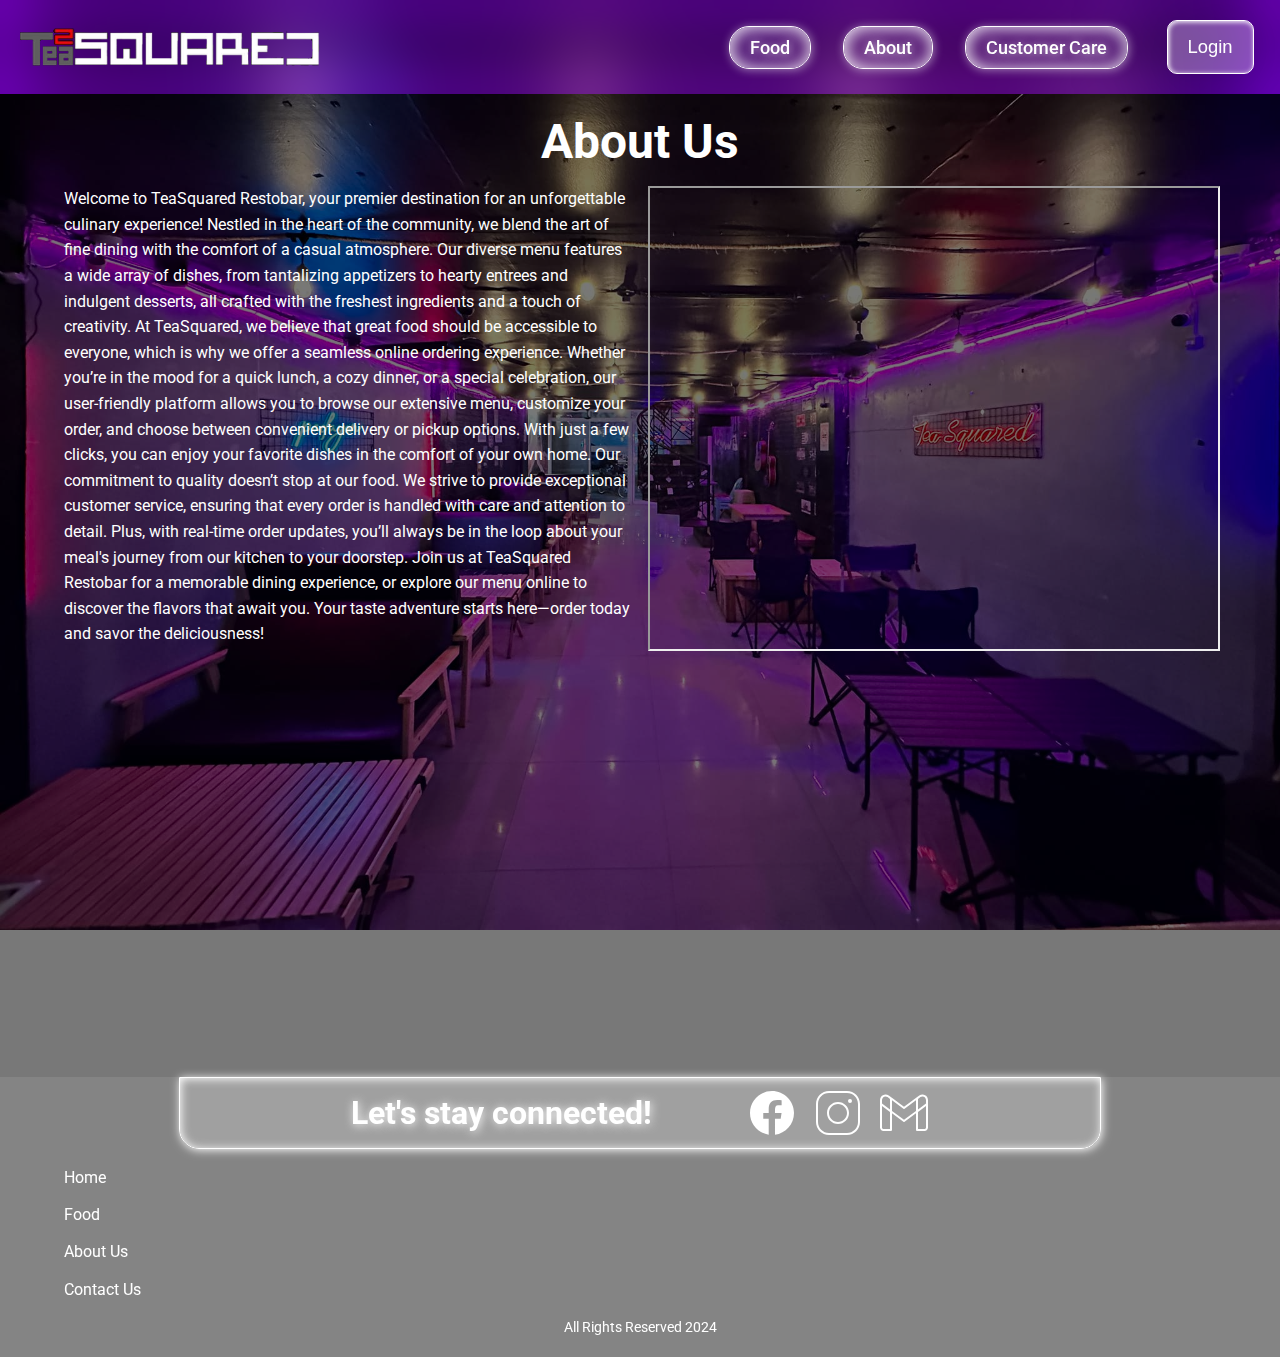
==== about.html @ 272625e7 "Add files via upload" ====
<!DOCTYPE html>
<html>
  <head>
    <meta charset="UTF-8">
    <meta name="viewport" content="width=device-width, initial-scale=1.0">
      <!----  <link rel="icon" type="images/png" href="images/icons/favicon.jpg"> Add your favicon here -->
    <link rel="preconnect" href="https://fonts.googleapis.com">
    <link rel="preconnect" href="https://fonts.gstatic.com" crossorigin>
   <link href="https://fonts.googleapis.com/css2?family=Roboto:wght@300;400;500;700;900&display=swap" rel="stylesheet">
    <link rel="stylesheet" href="styles/style.css">
    <title>TEA Sqaured</title>
  </head>

  <body>
    <header>
      <nav>
          <a href="index.html" class="logo-container" id="Logo"><img src="images/icons/logo.png" class="logo"></a>
          <ul class="links">
              <li class="nav-list"><a href="food.html" class="nav-a">Food</a></li>
              <li class="nav-list"><a href="about.html" class="nav-a">About</a></li>
              <li class="nav-list"><a href="customercare.html" class="nav-a">Customer Care</a></li>
         </ul>
          <div class="login"><a href="#login"><button class="btn">Login</button></a></div>
          <div class="toggle-menu">=</div>

      </nav>
  </header>

    <main id="about" class="page">
      
      <h1 class="page-title">About Us</h1>
      <div class="about-content">
<p class="about-p">
  Welcome to TeaSquared Restobar, your premier destination for an unforgettable culinary experience! Nestled in the heart of the community, we blend the art of fine dining with the comfort of a casual atmosphere. Our diverse menu features a wide array of dishes, from tantalizing appetizers to hearty entrees and indulgent desserts, all crafted with the freshest ingredients and a touch of creativity.

  At TeaSquared, we believe that great food should be accessible to everyone, which is why we offer a seamless online ordering experience. Whether you’re in the mood for a quick lunch, a cozy dinner, or a special celebration, our user-friendly platform allows you to browse our extensive menu, customize your order, and choose between convenient delivery or pickup options. With just a few clicks, you can enjoy your favorite dishes in the comfort of your own home.
  
  Our commitment to quality doesn’t stop at our food. We strive to provide exceptional customer service, ensuring that every order is handled with care and attention to detail. Plus, with real-time order updates, you’ll always be in the loop about your meal's journey from our kitchen to your doorstep.
  
  Join us at TeaSquared Restobar for a memorable dining experience, or explore our menu online to discover the flavors that await you. Your taste adventure starts here—order today and savor the deliciousness!  
  
  
</p>     
        <iframe src="https://www.google.com/maps/embed?pb=!1m18!1m12!1m3!1d3908.5554240411684!2d122.75341257486943!3d11.583694988618385!2m3!1f0!2f0!3f0!3m2!1i1024!2i768!4f13.1!3m3!1m2!1s0x33a5f36cdb8c753f%3A0x9bb8271a210d7dce!2sTea%20Squared%20Cafe!5e0!3m2!1sen!2sph!4v1731278503782!5m2!1sen!2sph" allowfullscreen="" loading="lazy" referrerpolicy="no-referrer-when-downgrade"></iframe>
    
        </div>

    </main>

    <footer>
      <div class="footer-social">
        <div class="social-wrapper">
          <h1 class="social-text">Let's stay connected!</h1>
          <div class="social-footer">
            <a href="https://www.facebook.com/teasquaredt2" target="_blank" class="social-icons">
              <img src="images/icons/icons8-facebook.svg" class="socmed-icon" alt="Facebook">
      </a>
      <a  href="https://www.instagram.com/tea_squaredph/" target="_blank" class="social-icons">
        <img src="images/icons/icons8-instagram.svg" class="socmed-icon" alt="Instagram">
      </a>
      <a href="mailto:teasquared2007@gmail.com" class="social-icons" >
        <img src="images/icons/icons8-gmail.svg" class="socmed-icon"  alt="Email">
        </a>
      </div><!-----social footer end--->
      </div><!-----social wrapper End--->
      </div><!----Footer Social End--->

      <div class="footer-container">
        

         <div class="footer-links">
      <a href="index.html" class="footers">Home</a>
      <a href="food.html" class="footers">Food</a>
      <a href="about.html" class="footers">About Us</a>
      <a href="customercare.html" class="footers">Contact Us</a>
     </div><!-----Footer Links End--->
    
     </div><!----Footer Container End---->
     <div class="footer-reserved">
     <p class="footer-text">All Rights Reserved 2024</p>
 </div>
     </footer>


  </body>
</html>
---- styles/style.css ----
*{
  padding: 0;
  margin: 0;
}

body {
  font-family: Roboto, Arial;
  background-image:url(../images/brand/tsquared.jpg);
  background-size: cover; /* This makes the background cover the entire area */
  background-position: center; /* This centers the background image */
 background-attachment: fixed; 
  background-repeat: no-repeat; /* This prevents the image from repeating */
}

header{
  display: flex;
  flex-direction: row;
  position: fixed;
  top: 0;
  left: 0;
  right: 0;
 box-shadow: inset 1px 1px 100px rgb(153, 0, 255);
 z-index: 1000000;
 padding: 20px;
}
header::before {
   content: '';
   position: absolute;
   top: 0;
   left: 0;
   right: 0;
   bottom: 0;
   background: rgba(255, 255, 255, 0); /* Adjust the color and transparency (white with 50% opacity) */
   backdrop-filter: blur(20px); /* Apply the blur effect */
   z-index: -1; /* Place it behind the header content */
}

nav{
  flex: 1;
  display: flex;
  flex-direction: row;
  column-gap: 2em;
}

.logo-container{
  display: flex;
 justify-content: center;
 width: 300px;
 align-items: center;
}

.logo{
  width: 100%;
}

.links{
display: flex;
flex-direction: row;
flex: 2;
justify-content: end;
column-gap: 2em;
}

.nav-list{
list-style: none;
display: flex;
align-items: center;
}

.nav-a{
  text-decoration: none;
  color: #fff;
  font-size: 1.15rem;
  font-weight: 500;
  padding: 10px 20px;
  border-radius: 20px;
  border:1px solid #fff;
  text-shadow: 1px 1px 10px white;
  box-shadow:inset 1px 1px 20px rgb(255, 255, 255), 1px 1px 10px rgba(255, 255, 255, 0.482);
  cursor: pointer;

}

.login{
  display: flex;
  width: 200px;
  justify-content: center;
  align-items: center;
  
}


.btn {
  background-color: rgba(255, 255, 255, 0.305); /* Semi-transparent pink background */
  color:rgb(255, 255, 255); /* White text color */
  font-size: 1.15rem; /* Font size */
  font-weight: 500; /* Font weight */
  padding: 15px 20px; /* Padding around the text */
  border: 1px solid rgb(255, 255, 255);
  box-shadow: inset 1px 1px 5px rgb(255, 255, 255), 1px 1px 100px rgba(0, 0, 0, 0.482);
  border-radius: 10px; /* Rounded corners */
  cursor: pointer;
}


.page{
  min-height: 100vh;
  scroll-margin-top: 93.2px;
  margin-top: 93.2px;
  display: flex;
  flex-direction: column;
}




#home{
  display: grid;
  place-items: center;
}


.home-preview{
  display: grid;
  place-items: center;
  grid-template-columns: 1fr;
  row-gap: 20px;
}

.home-text{
  color: white;
  padding: 50px;
  width: 55%;
  background: rgba(255, 255, 255, 0); /* Adjust the color and transparency (white with 50% opacity) */
  backdrop-filter: blur(50px); /* Apply the blur effect */
  z-index: -1; 
  border: 1px solid #ffffff;
  border-radius: 10px;
  box-shadow: 1px 1px 10px #ffffff, inset 1px 1px 10px #ffffff;
}

.btn-menu{
  padding:15px 30px;
  border-radius: 20px;
  color: #fff;
  font-size: 1rem;
  font-weight: 700;
  backdrop-filter: blur(100px);
  background: rgba(255, 255, 255, 0.229);
  border: 1px solid #ffffff;
  box-shadow: 1px 1px 10px #ffffff, inset 1px 1px 10px #ffffff;
  text-shadow: 1px 1px 10px #ffffff; 
  cursor: pointer;
  text-decoration: none;
}

/*Food Content Style */
#food{
  background: rgba(255, 255, 255, 0); /* Adjust the color and transparency (white with 50% opacity) */
backdrop-filter: blur(40px); 
display: flex;
flex-direction: column;
}


.productbar{
  padding: 20px 0;
}


.categories{
  display: flex;
  justify-content: center;
  column-gap: 3em;
}


.categorie-list{
  list-style: none;
  display: inline-flex;
}

.productbar-a{
  text-decoration: none;
  color: #fff;
  font-size: 1.15rem;
  font-weight: 500;
  padding: 10px 20px;
  border-radius: 20px;
  border:1px solid #fff;
  text-shadow: 1px 1px 10px white;
  box-shadow:inset 1px 1px 20px rgb(255, 255, 255), 1px 1px 10px rgba(255, 255, 255, 0.482);
  cursor: pointer;
}


.food-display{
  display: flex;
  border-radius: 20px;
  padding:1em;
  flex: 1;
  overflow-y: auto;

}

.product-category{
  width: 100%;
  display: flex;
  flex-direction: column;
  row-gap: 1em;
}

.titles{
  display: grid;
  place-items: center;
}

.title{
  font-size: 3rem;
  color: #fff;
}

.food-grid{
  display: grid;
  grid-template-columns: repeat(4, 1fr);
  place-items: center;
  row-gap: 2em;
}

.product-preview{
  width: 240px;
  padding: 10px;
  display: grid;
  place-items: center;
  background: rgba(255, 255, 255, 0.337); /* Adjust the color and transparency (white with 50% opacity) */
  backdrop-filter: blur(20px); 
  box-shadow: inset 1px 1px 20px rgb(255, 255, 255),  1px 1px 10px rgba(0, 0, 0, 0.482);
  border-radius: 20px;
  grid-template-columns: 1fr;
  row-gap: 10px;
  cursor: pointer;
}


.product-preview3, .product-preview4{
  width: 210px;
  padding: 10px;
  display: grid;
  place-items: center;
  background: rgba(255, 255, 255, 0.337); /* Adjust the color and transparency (white with 50% opacity) */
  backdrop-filter: blur(20px); 
  box-shadow: inset 1px 1px 20px rgb(255, 255, 255),  1px 1px 10px rgba(0, 0, 0, 0.482);
  border-radius: 20px;
  grid-template-columns: 1fr;
  row-gap: 10px;
  cursor: pointer;
}

.product-preview6{
  width: 200px;
  padding: 10px;
  display: grid;
  place-items: center;
  background: rgba(255, 255, 255, 0.337); /* Adjust the color and transparency (white with 50% opacity) */
  backdrop-filter: blur(20px); 
  box-shadow: inset 1px 1px 20px rgb(255, 255, 255),  1px 1px 10px rgba(0, 0, 0, 0.482);
  border-radius: 20px;
  grid-template-columns: 1fr;
  row-gap: 10px;
  cursor: pointer;
}


.product-preview7{
  width: 180px;
  padding: 10px;
  display: grid;
  place-items: center;
  background: rgba(255, 255, 255, 0.337); /* Adjust the color and transparency (white with 50% opacity) */
  backdrop-filter: blur(20px); 
  box-shadow: inset 1px 1px 20px rgb(255, 255, 255),  1px 1px 10px rgba(0, 0, 0, 0.482);
  border-radius: 20px;
  grid-template-columns: 1fr;
  row-gap: 10px;
  cursor: pointer;
}





.products{
  width: 100%;
}


.products{
  width: 100%;
  border-radius: 10px;
}

.product-price{
  width: 100%;
  color: #ffffff;
}

.product-title{
  width: 100%;
  color: #fff;
}



.btn-buy{
  padding: 15px 25px;
  background: rgba(186, 57, 255, 0.444);
  border-radius: 30px;
  border: 1px solid rgb(166, 0, 255);
  box-shadow:inset 1px 1px 20px rgb(166, 0, 255), 1px 1px 10px rgba(0, 0, 0, 0.482);
  color: #ffffff;
  font-size: 1rem;
  font-weight: 700;
  cursor: pointer;
}


#about{
  background: rgba(0, 0, 0, 0.53); 
  padding: 20px 5% 5% 5%;
  row-gap: 1em;

}


.page-title{
  text-align: center;
  color: #fff;
  font-size: 3rem;
  font-weight: 700;
}

.about-content{
  display: grid;
  width: 100%;
  grid-template-columns: 1fr 1fr;
  column-gap: 1em;
  height: 100%;
}



.about-p{
  width:100%;
  font-size: 1rem;
  line-height: 1.6em;
  color: white;
}

iframe{
width: 100%;
height: 100%;
}


#CustomerCare{
  row-gap: 5em;
  padding: 20px 5% 5% 5%;
  background: rgba(0, 0, 0, 0.53); 


}


.carecontent{
  display: grid;
  grid-template-columns: 1fr 1fr;
  width: 100%;
  gap: 2em;

}

.contact-wrapper{
display: flex;
flex-direction: column;
gap: 2em;
border-radius: 20px;
align-items: flex-start;

}

.contact-description{
  display: inline-flex;
  flex-direction: row;
  gap: 1em;
  box-shadow: inset 1px 1px 10px  #ffffff, 1px 1px 10px white;  ;
  background-color: #a600ff42;
  border-radius: 20px;
  width: max-content;
  padding:2px 5px;
  border: 1px solid white;
  backdrop-filter: blur(20px);
  
  


}

.icons{
  width: 50px;
}

.contacts{
  place-self: center;
  color:white;
  text-shadow: 1px 1px 10px white;

}

.form-container{
  width: 100%;
  display: flex;
}


.form{
  background-color: #a600ff42;
  backdrop-filter: blur(20px);
  border-radius:20px ;
  width: 100%;
  padding: 20px;
  display: flex;
  justify-content: center;
  align-items: start;
  flex-direction: column;
  color: white;
  box-shadow: inset 1px 1px 10px rgb(255, 255, 255), 1px 1px 10px white;
  text-shadow: 1px 1px 10px white;
  border: 1px solid whitesmoke;
  
}


.input{
  width: 100%;
  padding: 10px 0;
  border-radius: 10px;
  border: none ;
}

.input_message{
  width: 100%;
  padding: 10px 0;
  border-radius: 10px;
  border: none ;
  resize:vertical;
}

.cta{
  display: flex;
  justify-content: center;
  align-items: center;
  width: 100%;
}

.submit{
  padding:15px 40px;
  border-radius: 40px;
  color: #fff;
  font-size: 1rem;
  backdrop-filter: blur(10px);
  background: rgba(255, 255, 255, 0.229);
  border: 1px solid #ffffff;
  box-shadow: 1px 1px 10px #ffffff, inset 1px 1px 10px #ffffff;
  text-shadow: 1px 1px 5px #ffffff, 
  0 0 10px #ffffff; 
  cursor: pointer;
}

footer{
  display: grid; 
  grid-template-rows:max-content auto 20px;
  z-index: 10000;
  left: 0;
  right: 0;
  padding:0 5% 20px 5%;
  height: 260px;
  background: rgba(0, 0, 0, 0.482); /* Adjust the color and transparency (white with 50% opacity) */
  backdrop-filter: blur(20px); /* Apply the blur effect */
}

.footer-social{
  display: flex;
  justify-content: center;
  align-items: start;
  padding: 0 10%;
}

.social-wrapper{
  display: flex;
  width: 100%;
  justify-content: space-evenly;
  gap: 1em;
  background: rgba(255, 255, 255, 0.229);
  border: 1px solid #ffffff;
  box-shadow: 1px 1px 10px #ffffff, inset 1px 1px 10px #ffffff;  
 border-bottom-right-radius:20px ;
 border-bottom-left-radius: 20px;
  padding:10px 10%;
}

.social-text{
  color: white;
  text-shadow: 1px 1px 10px white;
  place-self: center;
}

.social-footer{
  display: flex;
  gap: 1em;
}

.social-icons{
  width: 50px;
  display: flex;
}

.socmed-icon{
  width: 100%;
}

.footer-container{
  display: grid;
  grid-template-columns: 1fr 1fr;
  width: 100%;
}


.footer-links{
display: flex;
flex-direction: column;
align-items: start;
justify-content: space-evenly;
}


.footers{
  text-decoration: none;
  color: white;
}



.footer-text{
  color: #fff;
  font-size: 0.9em;
  
}

.footer-reserved{
  display: grid;
  place-items: center;
}

.toggle-menu{
  display: none;
}


@media screen  and (max-width:768px) {
   
nav{
  justify-content: space-between;
}


.logo-container{
 
 width: 280px;
}

  .links{
      display: none;
  }
  
  .login{
    width: 0px;
  }
  
  .toggle-menu{
    display: flex;
    align-items: center;
    justify-content: center;
  }
  
  .page{
    scroll-margin-top: 93.2px;
    margin-top: 93.2px;
   
  }
  
  .categories{
    justify-content: space-evenly;
    column-gap: 0;
  }
 
  .food-grid{
      grid-template-columns: 1fr;
  }
  




  .about-content{
    grid-template-columns: 1fr;
    row-gap: 1em;
  }
  .about-p{
    font-size: 1rem;
  }

  iframe{
    height: 50vh;
  }

  
.carecontent{
  grid-template-columns: 1fr;
  row-gap: 2em;

}

.contact-wrapper{
  gap:1em;
}


.social-wrapper{
  justify-content: center;
 
}



}



@media screen and (min-width:769px) and (max-width:1024px) {

  header{
      padding: 10px;
  }
     
      nav{
          display: grid;
          grid-template-columns: 1fr;
          column-gap: 0;
          row-gap: 1em;
      }
      
      .logo-container{
          display: flex;
         justify-content: center;
         width: 100%;
         align-items: center;
      }
  
      .logo{
          width: 300px;
      }
      
  
      .links{
          display: flex;
          flex-direction: row;
          flex: 2;
          justify-content: center;
          column-gap: 5em;
          }
  
      .login{
      display: flex;
      width: 100%;
      justify-content: end;
      
  }
  
  
    .page{
      scroll-margin-top: 189.137px;
      margin-top: 189.137px;
     
    }
    
    .categories{
      justify-content: space-evenly;
      column-gap: 0;

    }

.food-grid{
  grid-template-columns: 1fr 1fr;
}


.about-content{
  grid-template-columns: 1fr;
  row-gap: 1em;
}

.about-p{
  font-size:  1rem;
}

iframe{
  height: 50vh;
}


.social-wrapper{
  
  padding:10px 3.5%;
}


}


@media  screen and (min-width:1025px) and (max-width:1400px) {
  .links{
      display: flex;
      flex: 2;
      justify-content: end;
      column-gap: 2em;
      }
      
      
.login{
  display: flex;
  width: 100px;
  justify-content: center;
  
}


.page{
  scroll-margin-top: 93.2px;
  margin-top: 93.2px;

}


  .food-grid{
      grid-template-columns: 1fr 1fr 1fr;
  }
}
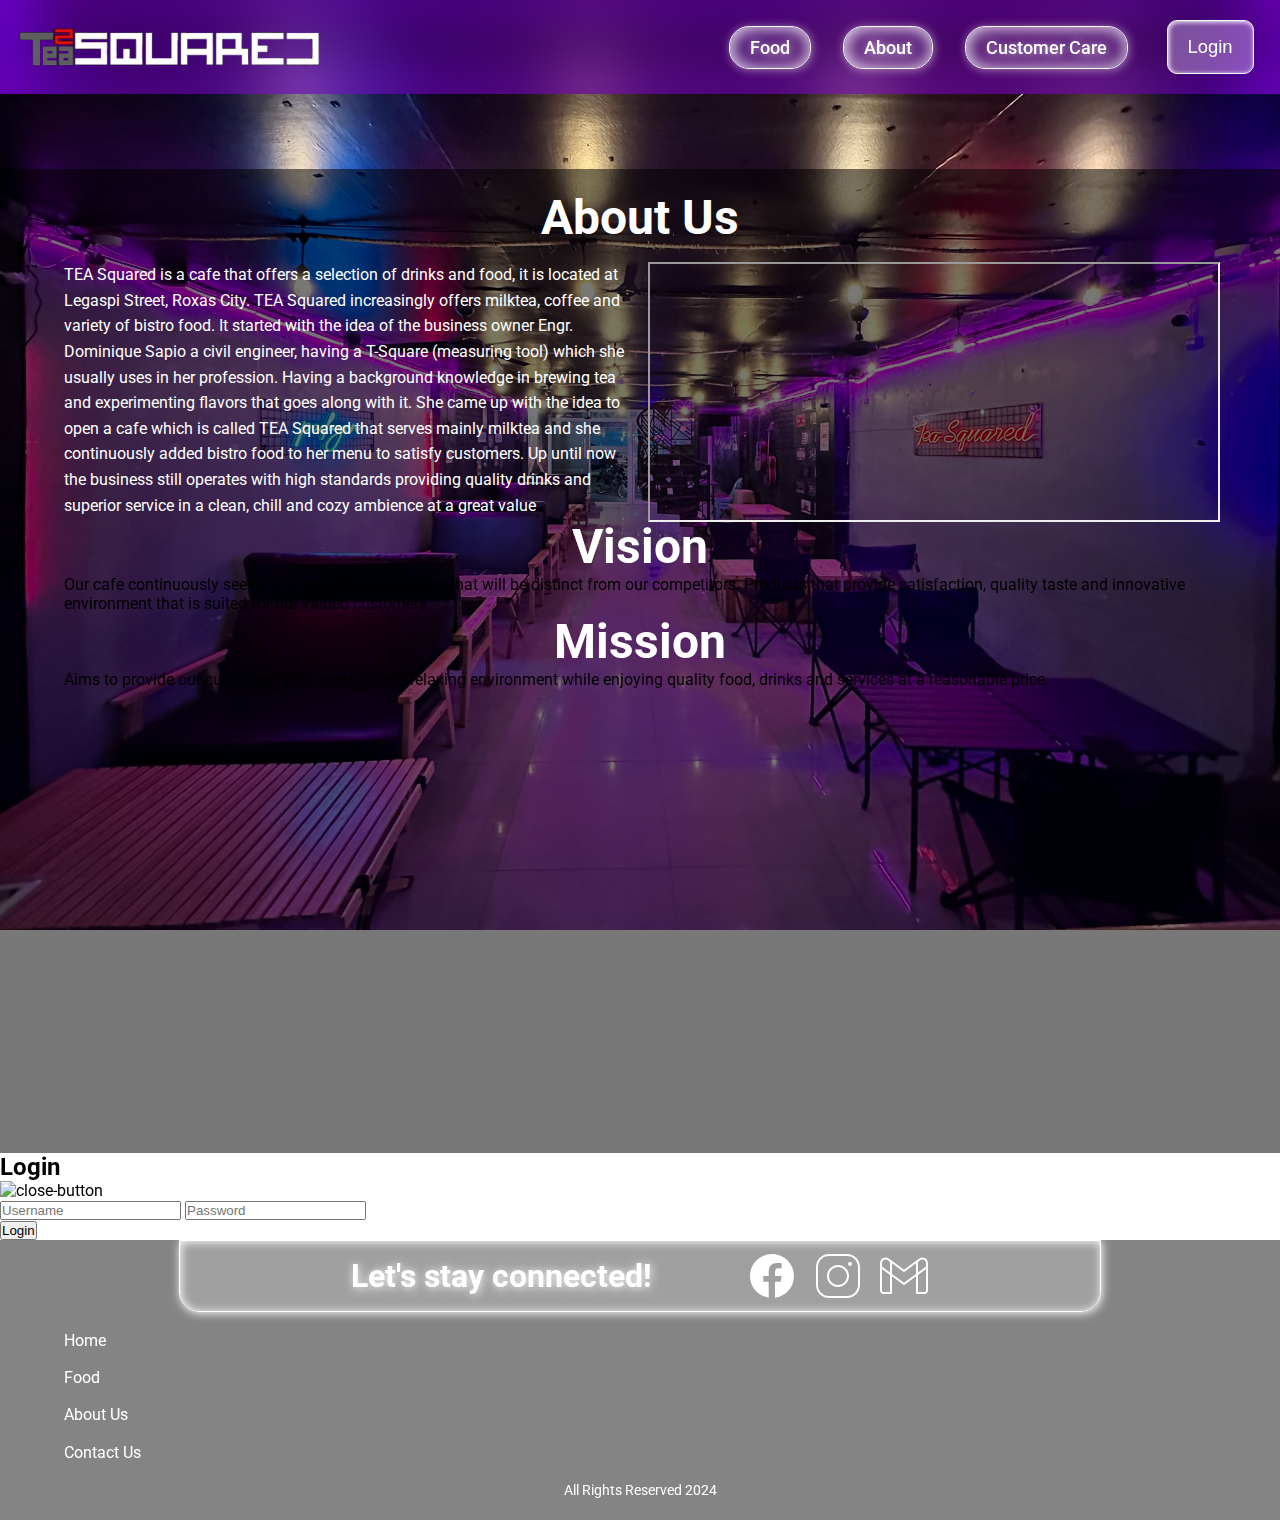
==== commit c28a36eb: "Add files via upload" ====
--- a/about.html
+++ b/about.html
@@ -20,32 +20,74 @@
               <li class="nav-list"><a href="about.html" class="nav-a">About</a></li>
               <li class="nav-list"><a href="customercare.html" class="nav-a">Customer Care</a></li>
          </ul>
-          <div class="login"><a href="#login"><button class="btn">Login</button></a></div>
-          <div class="toggle-menu">=</div>
-
+          <div class="login"><button class="btn" id="showLogin">Login</button>
+          </div>
+          <div class="toggle-menu" id="toggleMenu">
+            <img src="images/icons/icons8-menu-50.png" alt="toggle-menu" class="menu">
+          </div>
       </nav>
   </header>
+
+
+  
+  <sidebar class="sidebar" id="sidebar">
+    <ul class="sidebar-links">
+      <li class="sidebar-list"><a href="index.html" class="sidebar-a">Home</a></li>
+      <li class="sidebar-list"><a href="food.html" class="sidebar-a">Food</a></li>
+      <li class="sidebar-list"><a href="about.html" class="sidebar-a">About</a></li>
+      <li class="sidebar-list"><a href="customercare.html" class="sidebar-a">Customer Care</a></li>
+
+    </ul>
+
+  </sidebar>
 
     <main id="about" class="page">
       
       <h1 class="page-title">About Us</h1>
+
+      <div class="about-container">
       <div class="about-content">
+        <div class="about-text">
 <p class="about-p">
-  Welcome to TeaSquared Restobar, your premier destination for an unforgettable culinary experience! Nestled in the heart of the community, we blend the art of fine dining with the comfort of a casual atmosphere. Our diverse menu features a wide array of dishes, from tantalizing appetizers to hearty entrees and indulgent desserts, all crafted with the freshest ingredients and a touch of creativity.
+  TEA Squared is a cafe that offers a selection of drinks and food, it is located at Legaspi Street, Roxas City.
+  TEA Squared increasingly offers milktea, coffee and variety of bistro food. It started with the idea of the business owner Engr. Dominique Sapio a civil engineer, having a T-Square (measuring tool) which she usually uses in her profession. Having a background knowledge in brewing tea and experimenting flavors that goes along with it. She came up with the idea to open a cafe which is called TEA Squared that serves mainly milktea and she continuously added bistro food to her menu to satisfy customers. 
+  Up until now the business still operates with high standards providing quality drinks and superior service in a clean, chill and cozy ambience at a great value
+</p>
+</div>   <div class="google-map">
+        <iframe src="https://www.google.com/maps/embed?pb=!1m18!1m12!1m3!1d3908.5554240411684!2d122.75341257486943!3d11.583694988618385!2m3!1f0!2f0!3f0!3m2!1i1024!2i768!4f13.1!3m3!1m2!1s0x33a5f36cdb8c753f%3A0x9bb8271a210d7dce!2sTea%20Squared%20Cafe!5e0!3m2!1sen!2sph!4v1731278503782!5m2!1sen!2sph" allowfullscreen="" loading="lazy" referrerpolicy="no-referrer-when-downgrade"></iframe>
+        </div>
+      </div><!----ABout COntent Ending--->  
 
-  At TeaSquared, we believe that great food should be accessible to everyone, which is why we offer a seamless online ordering experience. Whether you’re in the mood for a quick lunch, a cozy dinner, or a special celebration, our user-friendly platform allows you to browse our extensive menu, customize your order, and choose between convenient delivery or pickup options. With just a few clicks, you can enjoy your favorite dishes in the comfort of your own home.
-  
-  Our commitment to quality doesn’t stop at our food. We strive to provide exceptional customer service, ensuring that every order is handled with care and attention to detail. Plus, with real-time order updates, you’ll always be in the loop about your meal's journey from our kitchen to your doorstep.
-  
-  Join us at TeaSquared Restobar for a memorable dining experience, or explore our menu online to discover the flavors that await you. Your taste adventure starts here—order today and savor the deliciousness!  
-  
-  
-</p>     
-        <iframe src="https://www.google.com/maps/embed?pb=!1m18!1m12!1m3!1d3908.5554240411684!2d122.75341257486943!3d11.583694988618385!2m3!1f0!2f0!3f0!3m2!1i1024!2i768!4f13.1!3m3!1m2!1s0x33a5f36cdb8c753f%3A0x9bb8271a210d7dce!2sTea%20Squared%20Cafe!5e0!3m2!1sen!2sph!4v1731278503782!5m2!1sen!2sph" allowfullscreen="" loading="lazy" referrerpolicy="no-referrer-when-downgrade"></iframe>
-    
-        </div>
+      <div class="about-wrapper">
+        <h1 class="page-title">Vision</h1>
+        <p class="vision-p">Our cafe continuously seeks to come up with products that will be distinct from our competitors. Products that provide satisfaction, quality taste and innovative environment that is suited for our valued customers.</p>
+
+        <h1 class="page-title">Mission</h1>
+        <p class="mission-p">
+          Aims to provide our customers with comfortable, relaxing environment while enjoying quality food, drinks and services at a reasonable price.</p>
+        </div><!-----About Wrapper Ending--->
+        </div><!-----About Container Ending--->
 
     </main>
+
+    
+    <div id="login" class="login-container">
+      <div class="logins">
+      <h2 class="login-text">Login</h2>
+      <img src="images/icons/cross-button.png" alt="close-button" class="close-button">
+    </div>
+      <form class="login-wrapper">
+      <input type="text" id="username" name="username" placeholder="Username" class="input-login" required>
+      <input type="password" id="password" name="password" placeholder="Password" class="input-login" required>
+      <div class="submit-wrapper">
+      <input type="submit" value="Login" class="submit-login">
+    </div>
+      </form>
+    </div>
+    
+    
+
+ 
 
     <footer>
       <div class="footer-social">
@@ -83,4 +125,5 @@
 
 
   </body>
+  <script src="js/script.js"></script>
 </html>--- a/styles/style.css
+++ b/styles/style.css
@@ -160,11 +160,14 @@
 backdrop-filter: blur(40px); 
 display: flex;
 flex-direction: column;
+padding:0 2%;
 }
 
 
 .productbar{
   padding: 20px 0;
+  display: flex;
+  flex-direction: row;
 }
 
 
@@ -172,7 +175,9 @@
   display: flex;
   justify-content: center;
   column-gap: 3em;
-}
+  flex: 1;
+}
+
 
 
 .categorie-list{
@@ -185,21 +190,33 @@
   color: #fff;
   font-size: 1.15rem;
   font-weight: 500;
-  padding: 10px 20px;
+  padding: 0 20px;
   border-radius: 20px;
   border:1px solid #fff;
   text-shadow: 1px 1px 10px white;
   box-shadow:inset 1px 1px 20px rgb(255, 255, 255), 1px 1px 10px rgba(255, 255, 255, 0.482);
   cursor: pointer;
-}
-
+  display: flex;
+  align-items: center;
+  justify-content: center;
+}
+
+.add-to-cart{
+  display: flex;
+  align-items: center;
+}
+
+.cart{
+  width: 50px;
+  cursor: pointer;
+}
 
 .food-display{
   display: flex;
   border-radius: 20px;
-  padding:1em;
+  padding:1em 0;
   flex: 1;
-  overflow-y: auto;
+ 
 
 }
 
@@ -208,6 +225,9 @@
   display: flex;
   flex-direction: column;
   row-gap: 1em;
+  overflow-y: auto;
+  height: 100vh;
+  
 }
 
 .titles{
@@ -225,6 +245,7 @@
   grid-template-columns: repeat(4, 1fr);
   place-items: center;
   row-gap: 2em;
+ 
 }
 
 .product-preview{
@@ -392,12 +413,10 @@
   display: inline-flex;
   flex-direction: row;
   gap: 1em;
-  box-shadow: inset 1px 1px 10px  #ffffff, 1px 1px 10px white;  ;
   background-color: #a600ff42;
   border-radius: 20px;
   width: max-content;
-  padding:2px 5px;
-  border: 1px solid white;
+  padding:2px 15px;
   backdrop-filter: blur(20px);
   
   
@@ -565,8 +584,17 @@
   display: none;
 }
 
-
-@media screen  and (max-width:768px) {
+@media screen and (min-width:320px) and (max-width:445px){
+
+
+
+
+}
+  
+
+
+
+@media screen and (min-width:446px) and (max-width:768px) {
    
 nav{
   justify-content: space-between;
@@ -575,7 +603,7 @@
 
 .logo-container{
  
- width: 280px;
+ width: 240px;
 }
 
   .links{
@@ -583,13 +611,18 @@
   }
   
   .login{
-    width: 0px;
+    width: 86.625px;
   }
   
   .toggle-menu{
     display: flex;
     align-items: center;
     justify-content: center;
+    width: 30px;
+  }
+
+  .menu{
+    width: 100%;
   }
   
   .page{
@@ -597,7 +630,21 @@
     margin-top: 93.2px;
    
   }
-  
+
+  .productbar{
+    flex-direction: column;
+    row-gap: 0.5em;
+    padding: 20px 0 0 0;
+  }
+  
+  .productbar-a{
+    padding: 10px 20px;
+  }
+
+  .add-to-cart{
+    justify-content: end;
+  }
+
   .categories{
     justify-content: space-evenly;
     column-gap: 0;
@@ -692,9 +739,11 @@
       margin-top: 189.137px;
      
     }
+
+
     
     .categories{
-      justify-content: space-evenly;
+      justify-content: space-around;
       column-gap: 0;
 
     }
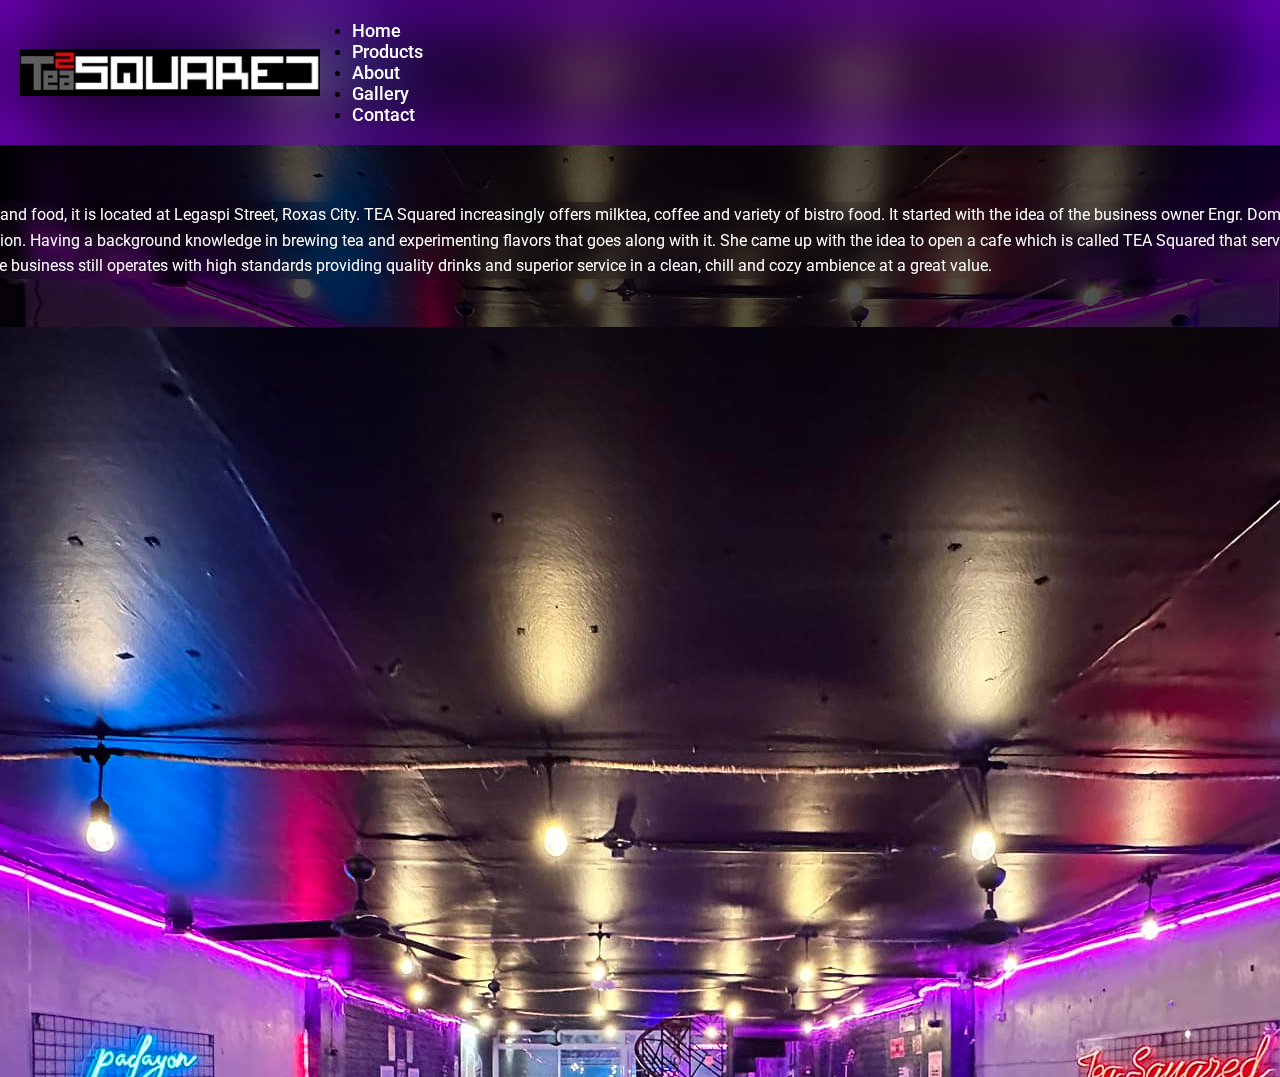
==== commit 680c8dcd: "Add files via upload" ====
--- a/about.html
+++ b/about.html
@@ -1,129 +1,78 @@
 <!DOCTYPE html>
 <html>
-  <head>
-    <meta charset="UTF-8">
-    <meta name="viewport" content="width=device-width, initial-scale=1.0">
-      <!----  <link rel="icon" type="images/png" href="images/icons/favicon.jpg"> Add your favicon here -->
-    <link rel="preconnect" href="https://fonts.googleapis.com">
-    <link rel="preconnect" href="https://fonts.gstatic.com" crossorigin>
-   <link href="https://fonts.googleapis.com/css2?family=Roboto:wght@300;400;500;700;900&display=swap" rel="stylesheet">
-    <link rel="stylesheet" href="styles/style.css">
-    <title>TEA Sqaured</title>
-  </head>
 
-  <body>
-    <header>
-      <nav>
-          <a href="index.html" class="logo-container" id="Logo"><img src="images/icons/logo.png" class="logo"></a>
-          <ul class="links">
-              <li class="nav-list"><a href="food.html" class="nav-a">Food</a></li>
-              <li class="nav-list"><a href="about.html" class="nav-a">About</a></li>
-              <li class="nav-list"><a href="customercare.html" class="nav-a">Customer Care</a></li>
-         </ul>
-          <div class="login"><button class="btn" id="showLogin">Login</button>
-          </div>
-          <div class="toggle-menu" id="toggleMenu">
-            <img src="images/icons/icons8-menu-50.png" alt="toggle-menu" class="menu">
-          </div>
-      </nav>
+<head>
+  <meta charset="UTF-8">
+  <meta name="viewport" content="width=device-width, initial-scale=1.0">
+  <!----  <link rel="icon" type="images/png" href="images/icons/favicon.jpg"> Add your favicon here -->
+  <link rel="preconnect" href="https://fonts.googleapis.com">
+  <link rel="preconnect" href="https://fonts.gstatic.com" crossorigin>
+  <link href="https://fonts.googleapis.com/css2?family=Roboto:wght@300;400;500;700;900&display=swap" rel="stylesheet">
+  <link rel="stylesheet" href="styles/style.css">
+  <title>TEA Sqaured</title>
+</head>
+
+<body>
+  <header>
+    <nav>
+      <a href="index.html" class="logo-container"><img src="images/icons/logo.jpg" alt="logo" class="logo"></a>
+      <ul class="nav-ul">
+        <li class="nav-li"><a href="index.html" class="nav-a">Home</a></li>
+        <li class="nav-li"><a href="products.html" class="nav-a">Products</a></li>
+        <li class="nav-li"><a href="about.html" class="nav-a">About</a></li>
+        <li class="nav-li"><a href="gallery.html" class="nav-a">Gallery</a></li>
+        <li class="nav-li"><a href="contact.html" class="nav-a">Contact</a></li>
+      </ul>
+    </nav>
   </header>
 
+  <main id="about" class="page">
+    <div class="about-us-title">
+      <h1 class="about-us">About Us</h1>
+    </div>
+    <div class="about-container">
+      <div class="about-wrapper">
+        <div class="img-container">
+          <img src="images/brand/ts.jpg" alt="" class="resto">
+        </div>
+        <p class="about-p">TEA Squared is a cafe that offers a selection of drinks and food, it is located at Legaspi
+          Street, Roxas City. TEA Squared increasingly offers milktea, coffee and variety of bistro food. It started
+          with
+          the idea of the business owner Engr. Dominique Sapio a civil engineer, having a T-Square (measuring tool)
+          which
+          she usually uses in her profession. Having a background knowledge in brewing tea and experimenting flavors
+          that
+          goes along with it. She came up with the idea to open a cafe which is called TEA Squared that serves mainly
+          milktea and she continuously added bistro food to her menu to satisfy customers. Up until now the business
+          still
+          operates with high standards providing quality drinks and superior service in a clean, chill and cozy ambience
+          at a great value.</p>
+      </div>
 
-  
-  <sidebar class="sidebar" id="sidebar">
-    <ul class="sidebar-links">
-      <li class="sidebar-list"><a href="index.html" class="sidebar-a">Home</a></li>
-      <li class="sidebar-list"><a href="food.html" class="sidebar-a">Food</a></li>
-      <li class="sidebar-list"><a href="about.html" class="sidebar-a">About</a></li>
-      <li class="sidebar-list"><a href="customercare.html" class="sidebar-a">Customer Care</a></li>
-
-    </ul>
-
-  </sidebar>
-
-    <main id="about" class="page">
-      
-      <h1 class="page-title">About Us</h1>
-
-      <div class="about-container">
-      <div class="about-content">
-        <div class="about-text">
-<p class="about-p">
-  TEA Squared is a cafe that offers a selection of drinks and food, it is located at Legaspi Street, Roxas City.
-  TEA Squared increasingly offers milktea, coffee and variety of bistro food. It started with the idea of the business owner Engr. Dominique Sapio a civil engineer, having a T-Square (measuring tool) which she usually uses in her profession. Having a background knowledge in brewing tea and experimenting flavors that goes along with it. She came up with the idea to open a cafe which is called TEA Squared that serves mainly milktea and she continuously added bistro food to her menu to satisfy customers. 
-  Up until now the business still operates with high standards providing quality drinks and superior service in a clean, chill and cozy ambience at a great value
-</p>
-</div>   <div class="google-map">
-        <iframe src="https://www.google.com/maps/embed?pb=!1m18!1m12!1m3!1d3908.5554240411684!2d122.75341257486943!3d11.583694988618385!2m3!1f0!2f0!3f0!3m2!1i1024!2i768!4f13.1!3m3!1m2!1s0x33a5f36cdb8c753f%3A0x9bb8271a210d7dce!2sTea%20Squared%20Cafe!5e0!3m2!1sen!2sph!4v1731278503782!5m2!1sen!2sph" allowfullscreen="" loading="lazy" referrerpolicy="no-referrer-when-downgrade"></iframe>
+      <div class="about-wrapper2">
+        <div class="img-container2">
+          <img src="images/brand/tsquared.jpg" alt="" class="resto2">
         </div>
-      </div><!----ABout COntent Ending--->  
-
-      <div class="about-wrapper">
-        <h1 class="page-title">Vision</h1>
-        <p class="vision-p">Our cafe continuously seeks to come up with products that will be distinct from our competitors. Products that provide satisfaction, quality taste and innovative environment that is suited for our valued customers.</p>
-
-        <h1 class="page-title">Mission</h1>
-        <p class="mission-p">
-          Aims to provide our customers with comfortable, relaxing environment while enjoying quality food, drinks and services at a reasonable price.</p>
-        </div><!-----About Wrapper Ending--->
-        </div><!-----About Container Ending--->
-
-    </main>
-
-    
-    <div id="login" class="login-container">
-      <div class="logins">
-      <h2 class="login-text">Login</h2>
-      <img src="images/icons/cross-button.png" alt="close-button" class="close-button">
-    </div>
-      <form class="login-wrapper">
-      <input type="text" id="username" name="username" placeholder="Username" class="input-login" required>
-      <input type="password" id="password" name="password" placeholder="Password" class="input-login" required>
-      <div class="submit-wrapper">
-      <input type="submit" value="Login" class="submit-login">
-    </div>
-      </form>
-    </div>
-    
-    
-
- 
+        <div class="text-container">
+          <div class="text-wrapper">
+            <h1 class="mission-vision">Our Mission</h1>
+            <p class="about-p">Aims to provide our customers with comfortable, relaxing environment while enjoying
+              quality food, drinks and services at a reasonable price.</p>
+          </div><!---text wrapper end-->
+          <div class="text-wrapper">
+            <h1 class="mission-vision">Our Vision</h1>
+            <p class="about-p">Our cafe continuously seeks to come up with products that will be distinct from our
+              competitors. Products that provide satisfaction, quality taste and innovative environment that is suited
+              for our valued customers.</p>
+          </div><!---text wrapper end-->
+        </div><!---text container end-->
+      </div><!---wrapper2 end-->
+    </div><!---container end-->
 
     <footer>
-      <div class="footer-social">
-        <div class="social-wrapper">
-          <h1 class="social-text">Let's stay connected!</h1>
-          <div class="social-footer">
-            <a href="https://www.facebook.com/teasquaredt2" target="_blank" class="social-icons">
-              <img src="images/icons/icons8-facebook.svg" class="socmed-icon" alt="Facebook">
-      </a>
-      <a  href="https://www.instagram.com/tea_squaredph/" target="_blank" class="social-icons">
-        <img src="images/icons/icons8-instagram.svg" class="socmed-icon" alt="Instagram">
-      </a>
-      <a href="mailto:teasquared2007@gmail.com" class="social-icons" >
-        <img src="images/icons/icons8-gmail.svg" class="socmed-icon"  alt="Email">
-        </a>
-      </div><!-----social footer end--->
-      </div><!-----social wrapper End--->
-      </div><!----Footer Social End--->
 
-      <div class="footer-container">
-        
+    </footer>
 
-         <div class="footer-links">
-      <a href="index.html" class="footers">Home</a>
-      <a href="food.html" class="footers">Food</a>
-      <a href="about.html" class="footers">About Us</a>
-      <a href="customercare.html" class="footers">Contact Us</a>
-     </div><!-----Footer Links End--->
-    
-     </div><!----Footer Container End---->
-     <div class="footer-reserved">
-     <p class="footer-text">All Rights Reserved 2024</p>
- </div>
-     </footer>
+</body>
 
-
-  </body>
-  <script src="js/script.js"></script>
 </html>--- a/styles/style.css
+++ b/styles/style.css
@@ -2,6 +2,7 @@
   padding: 0;
   margin: 0;
 }
+
 
 body {
   font-family: Roboto, Arial;
@@ -10,6 +11,7 @@
   background-position: center; /* This centers the background image */
  background-attachment: fixed; 
   background-repeat: no-repeat; /* This prevents the image from repeating */
+
 }
 
 header{
@@ -58,7 +60,7 @@
 flex-direction: row;
 flex: 2;
 justify-content: end;
-column-gap: 2em;
+column-gap: 4em;
 }
 
 .nav-list{
@@ -72,11 +74,6 @@
   color: #fff;
   font-size: 1.15rem;
   font-weight: 500;
-  padding: 10px 20px;
-  border-radius: 20px;
-  border:1px solid #fff;
-  text-shadow: 1px 1px 10px white;
-  box-shadow:inset 1px 1px 20px rgb(255, 255, 255), 1px 1px 10px rgba(255, 255, 255, 0.482);
   cursor: pointer;
 
 }
@@ -88,7 +85,6 @@
   align-items: center;
   
 }
-
 
 .btn {
   background-color: rgba(255, 255, 255, 0.305); /* Semi-transparent pink background */
@@ -103,15 +99,116 @@
 }
 
 
-.page{
-  min-height: 100vh;
+
+.toggle-menu{
+  cursor: pointer;
+  display: none;
+}
+
+.sidebar{
+  display: none;
+}
+
+
+
+main{
   scroll-margin-top: 93.2px;
   margin-top: 93.2px;
+}
+
+.page{
   display: flex;
   flex-direction: column;
-}
-
-
+  align-items: center;
+  height: 100vh;
+  overflow: auto;
+}
+
+
+
+
+
+.login-container{
+top: 200px;
+left: 50%;
+transform: translateX(-50%); 
+position:fixed;
+display: grid;
+grid-template-columns: 1fr;
+background-color: #0000008b;
+backdrop-filter: blur(50px); /* Apply the blur effect */
+width: 300px;
+padding: 20px;
+border-radius: 10px;
+gap: 1em;
+display: none;
+z-index: 10000000;
+
+}
+
+.logins{
+  display: flex;
+  flex-direction: row;
+  justify-content: space-between;
+}
+
+.login-text{
+  color: white;
+}
+
+.close-button{
+  background-color: transparent;
+  color: #fff;
+  border: none;
+  position: absolute;
+  top: 0;
+  border-bottom-left-radius: 20px;
+  width: 50px;
+  right: 0;
+  cursor: pointer;
+  filter: drop-shadow(1px 1px 20px white);
+}
+
+
+
+.login-wrapper{
+  display: grid;
+  grid-template-columns: 1fr;
+  gap: 1em;
+}
+
+.input-login::placeholder{
+  color: white;
+}
+
+.input-login{
+  height: 40px;
+  border-radius: 10px;
+  border: 1px solid white;
+  background-color: transparent;
+  color: white;
+  padding: 0 10px;
+}
+
+.submit-wrapper{
+  place-items: center;
+  display: grid;
+}
+
+.submit-login{
+ padding:15px 30px;
+  border-radius: 20px;
+  color: #fff;
+  font-size: 1rem;
+  font-weight: 700;
+  backdrop-filter: blur(100px);
+  background: rgba(255, 255, 255, 0.229);
+  border: 1px solid #ffffff;
+  box-shadow:inset 1px 1px 10px #ffffff;
+  text-shadow: 1px 1px 10px #ffffff; 
+  cursor: pointer;
+  text-decoration: none;
+}
 
 
 #home{
@@ -158,9 +255,8 @@
 #food{
   background: rgba(255, 255, 255, 0); /* Adjust the color and transparency (white with 50% opacity) */
 backdrop-filter: blur(40px); 
-display: flex;
-flex-direction: column;
 padding:0 2%;
+
 }
 
 
@@ -168,6 +264,7 @@
   padding: 20px 0;
   display: flex;
   flex-direction: row;
+  width: 100%;
 }
 
 
@@ -190,7 +287,7 @@
   color: #fff;
   font-size: 1.15rem;
   font-weight: 500;
-  padding: 0 20px;
+  padding: 10px 20px;
   border-radius: 20px;
   border:1px solid #fff;
   text-shadow: 1px 1px 10px white;
@@ -201,22 +298,21 @@
   justify-content: center;
 }
 
-.add-to-cart{
-  display: flex;
-  align-items: center;
-}
-
-.cart{
-  width: 50px;
-  cursor: pointer;
-}
+.food-list{
+  display: none;
+}
+
+.productbarmenu{
+  display: none;
+}
+
+
 
 .food-display{
   display: flex;
   border-radius: 20px;
   padding:1em 0;
-  flex: 1;
- 
+  width: 100%;
 
 }
 
@@ -225,8 +321,6 @@
   display: flex;
   flex-direction: column;
   row-gap: 1em;
-  overflow-y: auto;
-  height: 100vh;
   
 }
 
@@ -346,10 +440,9 @@
 
 
 #about{
-  background: rgba(0, 0, 0, 0.53); 
+  background: rgba(0, 0, 0, 0.682); 
   padding: 20px 5% 5% 5%;
   row-gap: 1em;
-
 }
 
 
@@ -360,12 +453,24 @@
   font-weight: 700;
 }
 
+.about-container{
+display: flex;
+flex-direction: column;
+gap: 3em;
+}
+
 .about-content{
   display: grid;
   width: 100%;
   grid-template-columns: 1fr 1fr;
   column-gap: 1em;
   height: 100%;
+}
+
+.about-wrapper{
+  display: flex;
+  flex-direction: column;
+  gap: 1em;
 }
 
 
@@ -375,11 +480,22 @@
   font-size: 1rem;
   line-height: 1.6em;
   color: white;
-}
+  backdrop-filter: blur(10px);
+}
+
+
+.vision-p, .mission-p{
+  width:100%;
+  font-size: 1rem;
+  line-height: 1.6em;
+  color: white;
+  text-align: center;
+}
+
 
 iframe{
 width: 100%;
-height: 100%;
+height: 400px;
 }
 
 
@@ -432,6 +548,7 @@
   place-self: center;
   color:white;
   text-shadow: 1px 1px 10px white;
+  font-size: 2rem;
 
 }
 
@@ -498,13 +615,12 @@
 footer{
   display: grid; 
   grid-template-rows:max-content auto 20px;
-  z-index: 10000;
-  left: 0;
-  right: 0;
   padding:0 5% 20px 5%;
-  height: 260px;
+  height: 280px;
   background: rgba(0, 0, 0, 0.482); /* Adjust the color and transparency (white with 50% opacity) */
   backdrop-filter: blur(20px); /* Apply the blur effect */
+  gap: 1em;
+
 }
 
 .footer-social{
@@ -562,6 +678,15 @@
 }
 
 
+
+.footer-members{
+  display: flex;
+  flex-direction: column;
+  align-items: center;
+  justify-content: space-between;
+  }
+
+
 .footers{
   text-decoration: none;
   color: white;
@@ -569,6 +694,14 @@
 
 
 
+.footers-title{
+  color: white;
+  font-weight: 700;
+  font-size: 1.15rem;
+}
+
+
+
 .footer-text{
   color: #fff;
   font-size: 0.9em;
@@ -580,24 +713,258 @@
   place-items: center;
 }
 
-.toggle-menu{
-  display: none;
-}
-
-@media screen and (min-width:320px) and (max-width:445px){
-
-
-
-
-}
-  
-
-
-
-@media screen and (min-width:446px) and (max-width:768px) {
+@media screen and (max-width: 480px) {
+
+  header{
+    padding:20px 10px;
+  }
+
+  nav{
+    justify-content: space-between;
+    column-gap: 0;
+    }
+  
+  
+  .logo-container{
+
+   width: 180px;
+  }
+  
+    .links{
+        display: none;
+    }
+
+    .login{
+      width: max-content;
+    }
+    
+    .btn{
+      font-size: 1rem;
+      padding: 10px 15px;
+    }
+    
+    .toggle-menu{
+      display: flex;
+      align-items: center;
+      justify-content: center;
+      width: 30px;
+    }
+  
+    .menu{
+      width: 100%;
+    }
+
+    .login-container{
+      width: 240px;
+    }
+
+    
+  .sidebar{
+    display: none;
+  }
+
+
+  .sidebar.active{
+    padding: 30px;
+    position: fixed;
+    right: 0;
+    top: 80px;
+    display: flex;
+    flex-direction: column;
+    backdrop-filter: blur(10px);
+    background-color: rgba(0, 0, 0, 0.677);
+    z-index: 10000000;
+    border-bottom-left-radius: 50px;
+  }
+
+
+  .sidebar-links{
+    height: 100%;
+    gap: 1em;
+    display: flex;
+    flex-direction: column;
+  }
+
+  .sidebar-list{
+    display: flex;
+    justify-content: center;
+    align-items: center;
+    list-style: none;
+  }
+
+  .sidebar-a{
+    text-decoration: none;
+    color: white;
+  }
+  
+    
+    .page{
+      scroll-margin-top: 80px;
+      margin-top: 80px;
+     
+    }
+
+    
+.home-text{
+  font-size: 1.25rem;
+  
+}
+  
+    .productbar{
+      justify-content: end;
+      padding: 10px 0 0 0;
+    }
+
+    .categories{
+      display: none;
+    }
+  
+    .add-to-cart{
+      display: none;
+    }
+
+    .food-list{
+      display: block;
+      width: 30px;
+    }
+   
+    .productbarmenu{
+      display: none;
+    }
+
+    
+
+  .productbarmenu.active{
+    padding: 20px;
+    position: fixed;
+    right: 0;
+    top: 50px;
+    display: flex;
+    flex-direction: column;
+    z-index: 10000000;
+    border-bottom-left-radius: 50px;
+    backdrop-filter: blur(2000px);
+    background-color: rgba(0, 0, 0, 0.726);
+  
+  }
+
+
+
+  
+
+  .productbar-links{
+    height: 100%;
+    gap: 1em;
+    display: flex;
+    flex-direction: column;
+  }
+
+  .productbar-list{
+    display: flex;
+    justify-content: center;
+    align-items: center;
+    list-style: none;
+  }
+
+  .productmenu-a{
+    text-decoration: none;
+    color: white;
+    font-size: 1.10rem;
+  }
+
+    .food-grid{
+        grid-template-columns: 1fr;
+    }
+    
+  .product-preview{
+    width: 180px;
+  }
+
+  .product-preview3, .product-preview4{
+    width: 160px;
+  }
+  
+  .product-preview6, .product-preview7r{
+    width: 150px;
+  }
+
+  
+    .about-content{
+      grid-template-columns: 1fr;
+      row-gap: 1em;
+    }
+    .about-p{
+      font-size: 1rem;
+    }
+  
+    iframe{
+      height: 50vh;
+    }
+  
+    
+  .carecontent{
+    grid-template-columns: 1fr;
+    row-gap: 2em;
+  
+  }
+  
+  .contact-wrapper{
+    gap:1em;
+  }
+  
+  .contact-description{
+    padding: 2px 5%;
+    flex-direction: column;
+    gap: 0;
+  }
+
+
+  .contacts{
+    font-size: 5vw;
+  }
+
+
+  footer{
+    gap: 1em;
+    height: 300px;
+  }
+
+  .footer-links{
+    justify-content: space-between;
+  }
+
+  .footer-social{
+    padding: 0;
+  }
+  
+  .social-wrapper{
+    flex-direction: column;
+    padding: 10px 5%;
+  }
+
+  .social-text{
+    font-size: 1.50rem;
+  }
+
+  .social-footer{
+    justify-content: center;
+  }
+
+  .footers{
+    font-size: 1rem;
+  }
+  
+  
+}
+
+
+
+
+@media screen and (min-width:481px) and (max-width:768px) {
    
 nav{
   justify-content: space-between;
+  column-gap: 0;
 }
 
 
@@ -609,10 +976,50 @@
   .links{
       display: none;
   }
-  
+
+  .sidebar{
+    display: none;
+  }
+
   .login{
-    width: 86.625px;
-  }
+    width: max-content;
+  }
+
+
+  .sidebar.active{
+    padding: 30px;
+    position: fixed;
+    right: 0;
+    top: 93.2px;
+    display: flex;
+    flex-direction: column;
+    backdrop-filter: blur(10px);
+    background-color: rgba(0, 0, 0, 0.677);
+    z-index: 10000000;
+    border-bottom-left-radius: 50px;
+  }
+
+
+  .sidebar-links{
+    height: 100%;
+    gap: 1em;
+    display: flex;
+    flex-direction: column;
+  }
+
+  .sidebar-list{
+    display: flex;
+    justify-content: center;
+    align-items: center;
+    list-style: none;
+  }
+
+  .sidebar-a{
+    text-decoration: none;
+    color: white;
+  }
+  
+ 
   
   .toggle-menu{
     display: flex;
@@ -641,9 +1048,6 @@
     padding: 10px 20px;
   }
 
-  .add-to-cart{
-    justify-content: end;
-  }
 
   .categories{
     justify-content: space-evenly;
@@ -681,10 +1085,25 @@
   gap:1em;
 }
 
+.contact-description{
+  padding: 2px 5%;
+}
+
+.contacts{
+  font-size: 1.25rem;
+}
 
 .social-wrapper{
   justify-content: center;
  
+}
+
+footer{
+  gap: 1em;
+}
+
+.footer-social{
+  padding: 0 10%;
 }
 
 
@@ -735,8 +1154,8 @@
   
   
     .page{
-      scroll-margin-top: 189.137px;
-      margin-top: 189.137px;
+      scroll-margin-top: 167.538px;
+      margin-top: 167.538px;
      
     }
 
@@ -770,6 +1189,23 @@
 .social-wrapper{
   
   padding:10px 3.5%;
+}
+
+.carecontent{
+  grid-template-columns: 1fr;
+}
+
+.contacts{
+  font-size: 1.50rem;
+}
+
+.form-container{
+  justify-content: center;
+  align-items: center;
+}
+
+.form{
+width: 600px;
 }
 
 
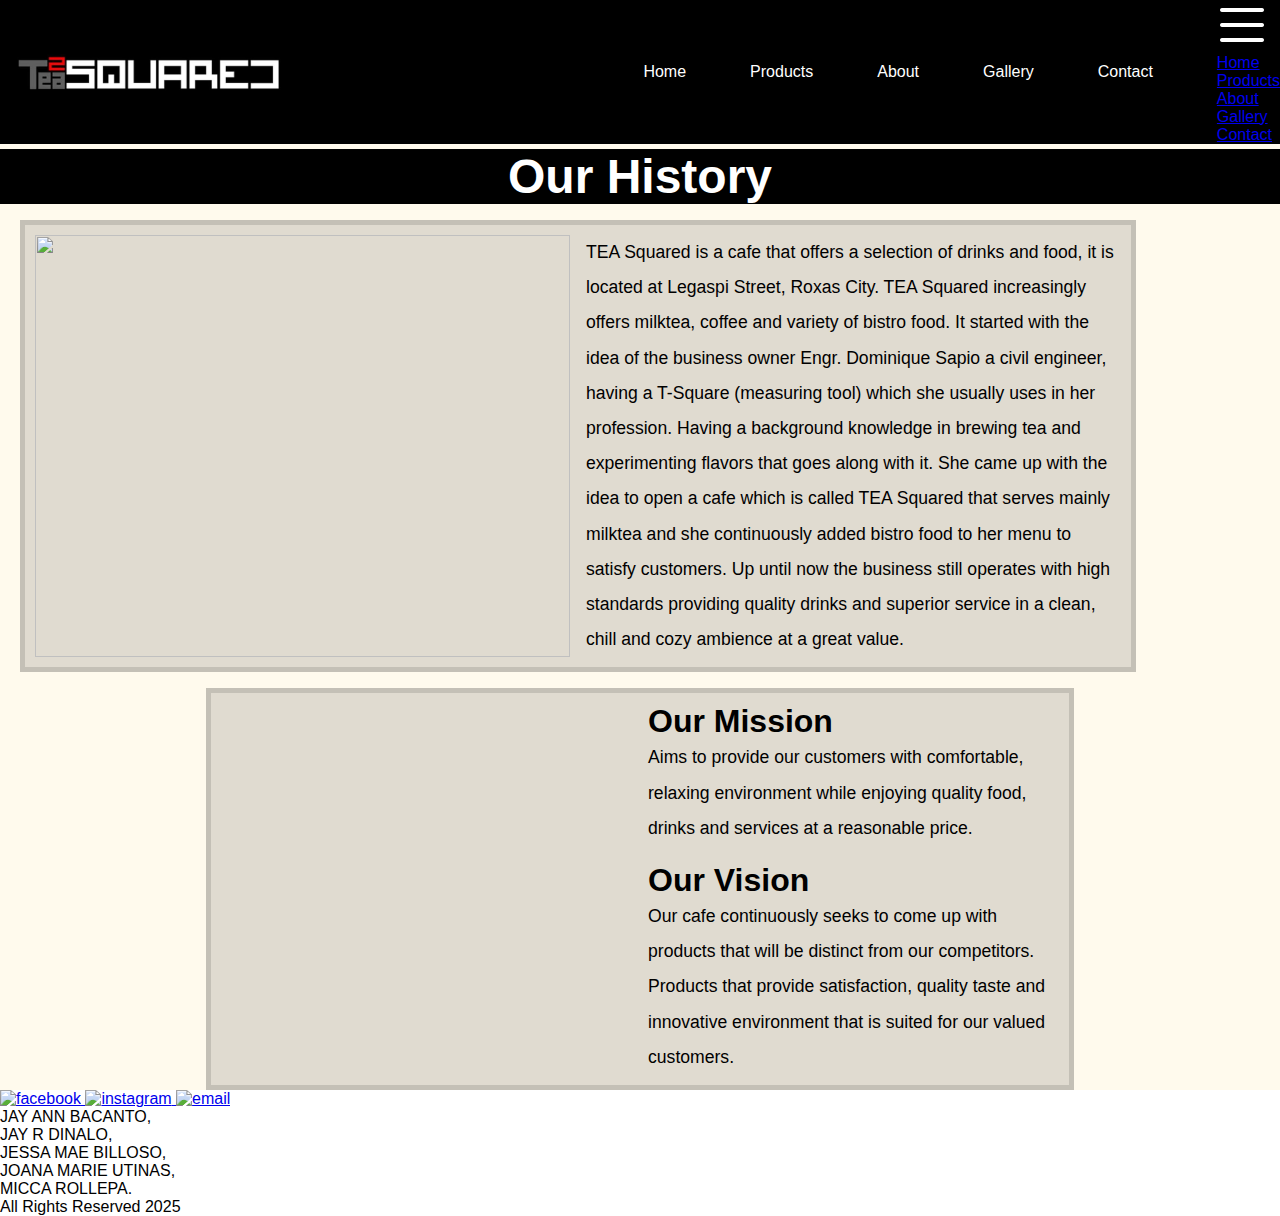
==== commit 0c2c1528: "Add files via upload" ====
--- a/about.html
+++ b/about.html
@@ -4,10 +4,13 @@
 <head>
   <meta charset="UTF-8">
   <meta name="viewport" content="width=device-width, initial-scale=1.0">
-  <!----  <link rel="icon" type="images/png" href="images/icons/favicon.jpg"> Add your favicon here -->
+  <link rel="icon" type="image/png" href="images/icons/favicon.png">  
   <link rel="preconnect" href="https://fonts.googleapis.com">
   <link rel="preconnect" href="https://fonts.gstatic.com" crossorigin>
   <link href="https://fonts.googleapis.com/css2?family=Roboto:wght@300;400;500;700;900&display=swap" rel="stylesheet">
+  <link rel="preconnect" href="https://fonts.googleapis.com">
+  <link rel="preconnect" href="https://fonts.gstatic.com" crossorigin>
+  <link href="https://fonts.googleapis.com/css2?family=Poppins:ital,wght@0,100;0,200;0,300;0,400;0,500;0,600;0,700;0,800;0,900;1,100;1,200;1,300;1,400;1,500;1,600;1,700;1,800;1,900&display=swap" rel="stylesheet">
   <link rel="stylesheet" href="styles/style.css">
   <title>TEA Sqaured</title>
 </head>
@@ -23,18 +26,31 @@
         <li class="nav-li"><a href="gallery.html" class="nav-a">Gallery</a></li>
         <li class="nav-li"><a href="contact.html" class="nav-a">Contact</a></li>
       </ul>
+      <div class="toggle-container">
+        <img src="images/icons/icons8-menu-50.png" alt="menu button" class="menu-btn">
+        <div class="sidebar-container">
+          <ul class="sidebar-ul">
+            <li class="sidebar-li"><a href="index.html" class="sidebar-a">Home</a></li>
+            <li class="sidebar-li"><a href="products.html" class="sidebar-a">Products</a></li>
+            <li class="sidebar-li"><a href="about.html" class="sidebar-a">About</a></li>
+            <li class="sidebar-li"><a href="gallery.html" class="sidebar-a">Gallery</a></li>
+            <li class="sidebar-li"><a href="contact.html" class="sidebar-a">Contact</a></li>
+          </ul>
+        </div>
+      </div>
     </nav>
   </header>
 
   <main id="about" class="page">
     <div class="about-us-title">
-      <h1 class="about-us">About Us</h1>
+      <h1 class="about-us">Our History</h1>
     </div>
     <div class="about-container">
       <div class="about-wrapper">
         <div class="img-container">
-          <img src="images/brand/ts.jpg" alt="" class="resto">
+          <img src="images/brand/3.jpg" alt="" class="resto">
         </div>
+        <div class="description-wrapper">
         <p class="about-p">TEA Squared is a cafe that offers a selection of drinks and food, it is located at Legaspi
           Street, Roxas City. TEA Squared increasingly offers milktea, coffee and variety of bistro food. It started
           with
@@ -47,11 +63,12 @@
           still
           operates with high standards providing quality drinks and superior service in a clean, chill and cozy ambience
           at a great value.</p>
+        </div>
       </div>
 
       <div class="about-wrapper2">
         <div class="img-container2">
-          <img src="images/brand/tsquared.jpg" alt="" class="resto2">
+          <img src="images/brand/2.jpg" alt="" class="resto2">
         </div>
         <div class="text-container">
           <div class="text-wrapper">
@@ -68,11 +85,35 @@
         </div><!---text container end-->
       </div><!---wrapper2 end-->
     </div><!---container end-->
+  </main>
 
-    <footer>
 
-    </footer>
+  <footer>
+    <div class="footer-icons">
+      <a href="https://www.facebook.com/teasquaredt2" class="icons-link" target="_blank">
+      <img src="images/icons/facebook.png" alt="facebook" class="icons">
+      </a>
+      <a href="https://www.instagram.com/tea_squaredph/" class="icons-link" target="_blank">
+      <img src="images/icons/instagram.png" alt="instagram" class="icons">
+      </a>
+      <a href="mailto:teasquared2007@gmail.com" class="icons-link" >
+      <img src="images/icons/mail.png" alt="email" class="icons">
+      </a>
+    </div>
+    <div class="footer">
+      <div class="footer-members">
+        <p class="footer-text">JAY ANN BACANTO,</p>
+        <p class="footer-text">JAY R DINALO,</p>
+        <p class="footer-text">JESSA MAE BILLOSO,</p>
+        <p class="footer-text">JOANA MARIE UTINAS,</p>
+        <p class="footer-text">MICCA ROLLEPA.</p>
+      </div>
+    </div>
+    <div class="footer">
+      <p class="footer-text">All Rights Reserved 2025</p>
+    </div>
+  </footer>
 
 </body>
-
+<script src="js/toggle.js"></script>
 </html>--- a/styles/style.css
+++ b/styles/style.css
@@ -1,1242 +1,604 @@
 *{
+  box-sizing: border-box;
   padding: 0;
   margin: 0;
-}
-
-
-body {
-  font-family: Roboto, Arial;
-  background-image:url(../images/brand/tsquared.jpg);
-  background-size: cover; /* This makes the background cover the entire area */
-  background-position: center; /* This centers the background image */
- background-attachment: fixed; 
-  background-repeat: no-repeat; /* This prevents the image from repeating */
-
+  font-family: Arial;
+}
+
+html{
+  scroll-behavior: smooth;
+}
+
+body{
+  display: flex;
+  flex-direction: column;
+  min-height: 100vh;
 }
 
 header{
+  position: sticky;
+  background-color: black;
+  top:0;
+  left:0;
+  right: 0;
+  z-index: 1000;
+}
+
+nav{
+  display: flex;
+  justify-content: space-between;
+  align-items: center;
+}
+
+.logo-container{
+  width: 300px;
+  display: flex;
+}
+
+.logo{
+ display: flex;
+ width: 100%;
+}
+
+.nav-ul{
   display: flex;
   flex-direction: row;
-  position: fixed;
-  top: 0;
-  left: 0;
-  right: 0;
- box-shadow: inset 1px 1px 100px rgb(153, 0, 255);
- z-index: 1000000;
- padding: 20px;
-}
-header::before {
-   content: '';
-   position: absolute;
-   top: 0;
-   left: 0;
-   right: 0;
-   bottom: 0;
-   background: rgba(255, 255, 255, 0); /* Adjust the color and transparency (white with 50% opacity) */
-   backdrop-filter: blur(20px); /* Apply the blur effect */
-   z-index: -1; /* Place it behind the header content */
-}
-
-nav{
   flex: 1;
-  display: flex;
+  justify-content: end;
+  align-items: center;
+  gap: 4em;
+  padding: 10px 5% 10px 0;
+}
+
+.nav-li{
+  list-style: none;
+}
+
+.nav-a{
+  color: white;
+  text-decoration: none;
+  font-size: 1rem;
+  font-weight: 500;
+}
+
+.page{
+  display: flex;
+  flex: 1;
+}
+
+#home{
+  background-color: #ffffff;
+  gap: 1em;
+  padding: 20px;
+  flex-direction: column;
+}
+
+.home-products-container{
+  display: flex;
+  flex-direction: column;
+  gap: 2em;
+  width: 100%;
+  padding: 20px;
+}
+
+.view-products-wrapper{
+  display: flex;
+  justify-content: end;
+  align-items: center;
+  width: 100%;
+}
+
+.view-all-products{
+  font-size: 1rem;
+}
+
+.home-products-content{
+  display: grid;
+  grid-template-columns: repeat(4,1fr);
+  gap: 1em;
+  width: 100%;
+  place-items: center;
+  place-content: center;
+}
+
+.home-preview{
+  display: flex;
+  align-items: center;
+  justify-content:center ;
+  flex-direction: column;
+  gap: 1em;
+  padding: 5px;
+  box-shadow: 1px 1px 10px rgba(0, 0, 0, 0.503);
+  width: 220px;
+  /*transition: background-color 0.3s ease, transform 0.3s ease, box-shadow 0.3s ease; /* Smooth transition */
+}
+
+/*.home-preview:hover {
+  background-color: #f0f0f0; /* Change to a light gray or any color you prefer */
+  /*transform: scale(1.05); /* Slightly scale up the element */
+ /* box-shadow: 2px 2px 15px rgba(0, 0, 0, 0.5); /* Increase shadow on hover */
+/*}*/
+
+.products{
+  width: 100%;
+}
+
+.view-products{
+  background-color: black;
+  color: #ffffff;
+  border: none;
+  font-size: 1rem;
+  font-weight:500;
+  padding:15px;
+  border-radius: 2rem;
+  text-decoration: none;
+  cursor: pointer;
+  transition: transform 0.3ease;
+}
+
+.view-products:hover{
+  transform: scale(1.05);
+}
+
+#products{
+  background-color: white;
+  flex-direction: column;
+}
+.products-container{
+  display: flex;
+  flex: 1;
   flex-direction: row;
-  column-gap: 2em;
-}
-
-.logo-container{
-  display: flex;
- justify-content: center;
- width: 300px;
- align-items: center;
-}
-
-.logo{
-  width: 100%;
-}
-
-.links{
-display: flex;
-flex-direction: row;
-flex: 2;
-justify-content: end;
-column-gap: 4em;
-}
-
-.nav-list{
-list-style: none;
-display: flex;
-align-items: center;
-}
-
-.nav-a{
-  text-decoration: none;
-  color: #fff;
-  font-size: 1.15rem;
-  font-weight: 500;
-  cursor: pointer;
-
-}
-
-.login{
-  display: flex;
-  width: 200px;
-  justify-content: center;
-  align-items: center;
-  
-}
-
-.btn {
-  background-color: rgba(255, 255, 255, 0.305); /* Semi-transparent pink background */
-  color:rgb(255, 255, 255); /* White text color */
-  font-size: 1.15rem; /* Font size */
-  font-weight: 500; /* Font weight */
-  padding: 15px 20px; /* Padding around the text */
-  border: 1px solid rgb(255, 255, 255);
-  box-shadow: inset 1px 1px 5px rgb(255, 255, 255), 1px 1px 100px rgba(0, 0, 0, 0.482);
-  border-radius: 10px; /* Rounded corners */
-  cursor: pointer;
-}
-
-
-
-.toggle-menu{
-  cursor: pointer;
-  display: none;
-}
-
-.sidebar{
-  display: none;
-}
-
-
-
-main{
-  scroll-margin-top: 93.2px;
-  margin-top: 93.2px;
-}
-
-.page{
-  display: flex;
-  flex-direction: column;
-  align-items: center;
-  height: 100vh;
-  overflow: auto;
-}
-
-
-
-
-
-.login-container{
-top: 200px;
-left: 50%;
-transform: translateX(-50%); 
-position:fixed;
-display: grid;
-grid-template-columns: 1fr;
-background-color: #0000008b;
-backdrop-filter: blur(50px); /* Apply the blur effect */
-width: 300px;
-padding: 20px;
-border-radius: 10px;
-gap: 1em;
-display: none;
-z-index: 10000000;
-
-}
-
-.logins{
-  display: flex;
-  flex-direction: row;
-  justify-content: space-between;
-}
-
-.login-text{
-  color: white;
-}
-
-.close-button{
-  background-color: transparent;
-  color: #fff;
-  border: none;
-  position: absolute;
-  top: 0;
-  border-bottom-left-radius: 20px;
-  width: 50px;
-  right: 0;
-  cursor: pointer;
-  filter: drop-shadow(1px 1px 20px white);
-}
-
-
-
-.login-wrapper{
-  display: grid;
-  grid-template-columns: 1fr;
-  gap: 1em;
-}
-
-.input-login::placeholder{
-  color: white;
-}
-
-.input-login{
-  height: 40px;
-  border-radius: 10px;
-  border: 1px solid white;
-  background-color: transparent;
-  color: white;
-  padding: 0 10px;
-}
-
-.submit-wrapper{
-  place-items: center;
-  display: grid;
-}
-
-.submit-login{
- padding:15px 30px;
-  border-radius: 20px;
-  color: #fff;
-  font-size: 1rem;
-  font-weight: 700;
-  backdrop-filter: blur(100px);
-  background: rgba(255, 255, 255, 0.229);
-  border: 1px solid #ffffff;
-  box-shadow:inset 1px 1px 10px #ffffff;
-  text-shadow: 1px 1px 10px #ffffff; 
-  cursor: pointer;
-  text-decoration: none;
-}
-
-
-#home{
-  display: grid;
-  place-items: center;
-}
-
-
-.home-preview{
-  display: grid;
-  place-items: center;
-  grid-template-columns: 1fr;
-  row-gap: 20px;
-}
-
-.home-text{
-  color: white;
-  padding: 50px;
-  width: 55%;
-  background: rgba(255, 255, 255, 0); /* Adjust the color and transparency (white with 50% opacity) */
-  backdrop-filter: blur(50px); /* Apply the blur effect */
-  z-index: -1; 
-  border: 1px solid #ffffff;
-  border-radius: 10px;
-  box-shadow: 1px 1px 10px #ffffff, inset 1px 1px 10px #ffffff;
-}
-
-.btn-menu{
-  padding:15px 30px;
-  border-radius: 20px;
-  color: #fff;
-  font-size: 1rem;
-  font-weight: 700;
-  backdrop-filter: blur(100px);
-  background: rgba(255, 255, 255, 0.229);
-  border: 1px solid #ffffff;
-  box-shadow: 1px 1px 10px #ffffff, inset 1px 1px 10px #ffffff;
-  text-shadow: 1px 1px 10px #ffffff; 
-  cursor: pointer;
-  text-decoration: none;
-}
-
-/*Food Content Style */
-#food{
-  background: rgba(255, 255, 255, 0); /* Adjust the color and transparency (white with 50% opacity) */
-backdrop-filter: blur(40px); 
-padding:0 2%;
-
-}
-
-
-.productbar{
-  padding: 20px 0;
-  display: flex;
-  flex-direction: row;
-  width: 100%;
-}
-
-
-.categories{
-  display: flex;
-  justify-content: center;
-  column-gap: 3em;
-  flex: 1;
-}
-
-
-
-.categorie-list{
+  gap: 2em;
+  padding:40px;
+  place-self: center;
+  background-color: rgb(255, 250, 237);
+  width: 80%;
+
+
+}
+.products-sidebar{
+  padding:25px;
+  box-shadow: 1px 1px 10px rgba(0, 0, 0, 0.148);
+  background-color: white;
+}
+
+.products-ul{
+  display: flex;
+  gap: 2em;
+  flex-direction: column;
+  height: 100%;
+}
+
+.products-li{
   list-style: none;
-  display: inline-flex;
-}
-
-.productbar-a{
-  text-decoration: none;
-  color: #fff;
-  font-size: 1.15rem;
-  font-weight: 500;
-  padding: 10px 20px;
-  border-radius: 20px;
-  border:1px solid #fff;
-  text-shadow: 1px 1px 10px white;
-  box-shadow:inset 1px 1px 20px rgb(255, 255, 255), 1px 1px 10px rgba(255, 255, 255, 0.482);
-  cursor: pointer;
-  display: flex;
-  align-items: center;
-  justify-content: center;
-}
-
-.food-list{
-  display: none;
-}
-
-.productbarmenu{
-  display: none;
-}
-
-
-
-.food-display{
-  display: flex;
-  border-radius: 20px;
-  padding:1em 0;
-  width: 100%;
-
-}
-
-.product-category{
-  width: 100%;
-  display: flex;
-  flex-direction: column;
-  row-gap: 1em;
-  
-}
-
-.titles{
-  display: grid;
-  place-items: center;
-}
-
-.title{
-  font-size: 3rem;
-  color: #fff;
-}
-
-.food-grid{
-  display: grid;
-  grid-template-columns: repeat(4, 1fr);
-  place-items: center;
-  row-gap: 2em;
- 
-}
-
-.product-preview{
-  width: 240px;
-  padding: 10px;
-  display: grid;
-  place-items: center;
-  background: rgba(255, 255, 255, 0.337); /* Adjust the color and transparency (white with 50% opacity) */
-  backdrop-filter: blur(20px); 
-  box-shadow: inset 1px 1px 20px rgb(255, 255, 255),  1px 1px 10px rgba(0, 0, 0, 0.482);
-  border-radius: 20px;
-  grid-template-columns: 1fr;
-  row-gap: 10px;
-  cursor: pointer;
-}
-
-
-.product-preview3, .product-preview4{
-  width: 210px;
-  padding: 10px;
-  display: grid;
-  place-items: center;
-  background: rgba(255, 255, 255, 0.337); /* Adjust the color and transparency (white with 50% opacity) */
-  backdrop-filter: blur(20px); 
-  box-shadow: inset 1px 1px 20px rgb(255, 255, 255),  1px 1px 10px rgba(0, 0, 0, 0.482);
-  border-radius: 20px;
-  grid-template-columns: 1fr;
-  row-gap: 10px;
-  cursor: pointer;
-}
-
-.product-preview6{
-  width: 200px;
-  padding: 10px;
-  display: grid;
-  place-items: center;
-  background: rgba(255, 255, 255, 0.337); /* Adjust the color and transparency (white with 50% opacity) */
-  backdrop-filter: blur(20px); 
-  box-shadow: inset 1px 1px 20px rgb(255, 255, 255),  1px 1px 10px rgba(0, 0, 0, 0.482);
-  border-radius: 20px;
-  grid-template-columns: 1fr;
-  row-gap: 10px;
-  cursor: pointer;
-}
-
-
-.product-preview7{
-  width: 180px;
-  padding: 10px;
-  display: grid;
-  place-items: center;
-  background: rgba(255, 255, 255, 0.337); /* Adjust the color and transparency (white with 50% opacity) */
-  backdrop-filter: blur(20px); 
-  box-shadow: inset 1px 1px 20px rgb(255, 255, 255),  1px 1px 10px rgba(0, 0, 0, 0.482);
-  border-radius: 20px;
-  grid-template-columns: 1fr;
-  row-gap: 10px;
-  cursor: pointer;
-}
-
-
-
-
-
-.products{
-  width: 100%;
-}
-
-
-.products{
-  width: 100%;
-  border-radius: 10px;
-}
-
-.product-price{
-  width: 100%;
-  color: #ffffff;
-}
-
-.product-title{
-  width: 100%;
-  color: #fff;
-}
-
-
-
-.btn-buy{
-  padding: 15px 25px;
-  background: rgba(186, 57, 255, 0.444);
-  border-radius: 30px;
-  border: 1px solid rgb(166, 0, 255);
-  box-shadow:inset 1px 1px 20px rgb(166, 0, 255), 1px 1px 10px rgba(0, 0, 0, 0.482);
-  color: #ffffff;
-  font-size: 1rem;
+}
+
+.products-a{
+  color: black;
+  text-decoration:none;
+  font-size: 1.50rem;
   font-weight: 700;
   cursor: pointer;
 }
 
-
-#about{
-  background: rgba(0, 0, 0, 0.682); 
-  padding: 20px 5% 5% 5%;
-  row-gap: 1em;
-}
-
-
-.page-title{
-  text-align: center;
-  color: #fff;
-  font-size: 3rem;
-  font-weight: 700;
-}
-
-.about-container{
-display: flex;
-flex-direction: column;
-gap: 3em;
-}
-
-.about-content{
-  display: grid;
-  width: 100%;
-  grid-template-columns: 1fr 1fr;
-  column-gap: 1em;
-  height: 100%;
-}
-
-.about-wrapper{
-  display: flex;
-  flex-direction: column;
-  gap: 1em;
-}
-
-
-
-.about-p{
-  width:100%;
-  font-size: 1rem;
-  line-height: 1.6em;
-  color: white;
-  backdrop-filter: blur(10px);
-}
-
-
-.vision-p, .mission-p{
-  width:100%;
-  font-size: 1rem;
-  line-height: 1.6em;
-  color: white;
-  text-align: center;
-}
-
-
-iframe{
+.products-category{
+  display: flex;
+  flex-direction: column;
+  flex:1;
+  gap: 2em;
+}
+
+.products-title{
+  background-color: white;
+  box-shadow: 1px 1px 10px rgba(0, 0, 0, 0.148);
+  display: flex;
+  justify-content: start;
+  align-items: center;
+  padding: 10px;
+}
+
+.products-title-text{
+  display: inline-flex;
+}
+
+.products-content{
+  display: grid;
+  grid-template-columns: repeat(auto-fill, minmax(200px, 1fr));
+  place-items: center;
+  column-gap: 5em;
+  row-gap: 2em;
+}
+
+.products-preview{
+  width: 100%;
+  height: auto;
+  display: grid;
+  place-items: center;
+  gap: 0.5em;
+  padding: 5px;
+  background-color: white;
+  box-shadow: 1px 1px 10px rgba(0, 0, 0, 0.452);
+}
+
+
+.product-details{
 width: 100%;
-height: 400px;
-}
-
-
-#CustomerCare{
-  row-gap: 5em;
-  padding: 20px 5% 5% 5%;
-  background: rgba(0, 0, 0, 0.53); 
-
-
-}
-
-
-.carecontent{
-  display: grid;
-  grid-template-columns: 1fr 1fr;
-  width: 100%;
-  gap: 2em;
-
-}
-
-.contact-wrapper{
-display: flex;
-flex-direction: column;
-gap: 2em;
-border-radius: 20px;
-align-items: flex-start;
-
-}
-
-.contact-description{
-  display: inline-flex;
-  flex-direction: row;
-  gap: 1em;
-  background-color: #a600ff42;
-  border-radius: 20px;
-  width: max-content;
-  padding:2px 15px;
-  backdrop-filter: blur(20px);
-  
-  
-
-
-}
-
-.icons{
-  width: 50px;
-}
-
-.contacts{
-  place-self: center;
-  color:white;
-  text-shadow: 1px 1px 10px white;
-  font-size: 2rem;
-
-}
-
-.form-container{
-  width: 100%;
-  display: flex;
-}
-
-
-.form{
-  background-color: #a600ff42;
-  backdrop-filter: blur(20px);
-  border-radius:20px ;
-  width: 100%;
-  padding: 20px;
-  display: flex;
-  justify-content: center;
-  align-items: start;
-  flex-direction: column;
-  color: white;
-  box-shadow: inset 1px 1px 10px rgb(255, 255, 255), 1px 1px 10px white;
-  text-shadow: 1px 1px 10px white;
-  border: 1px solid whitesmoke;
-  
-}
-
-
-.input{
-  width: 100%;
-  padding: 10px 0;
-  border-radius: 10px;
-  border: none ;
-}
-
-.input_message{
-  width: 100%;
-  padding: 10px 0;
-  border-radius: 10px;
-  border: none ;
-  resize:vertical;
-}
-
-.cta{
-  display: flex;
-  justify-content: center;
-  align-items: center;
-  width: 100%;
-}
-
-.submit{
-  padding:15px 40px;
-  border-radius: 40px;
-  color: #fff;
-  font-size: 1rem;
-  backdrop-filter: blur(10px);
-  background: rgba(255, 255, 255, 0.229);
-  border: 1px solid #ffffff;
-  box-shadow: 1px 1px 10px #ffffff, inset 1px 1px 10px #ffffff;
-  text-shadow: 1px 1px 5px #ffffff, 
-  0 0 10px #ffffff; 
-  cursor: pointer;
-}
-
-footer{
-  display: grid; 
-  grid-template-rows:max-content auto 20px;
-  padding:0 5% 20px 5%;
-  height: 280px;
-  background: rgba(0, 0, 0, 0.482); /* Adjust the color and transparency (white with 50% opacity) */
-  backdrop-filter: blur(20px); /* Apply the blur effect */
-  gap: 1em;
-
-}
-
-.footer-social{
-  display: flex;
-  justify-content: center;
-  align-items: start;
-  padding: 0 10%;
-}
-
-.social-wrapper{
-  display: flex;
-  width: 100%;
-  justify-content: space-evenly;
-  gap: 1em;
-  background: rgba(255, 255, 255, 0.229);
-  border: 1px solid #ffffff;
-  box-shadow: 1px 1px 10px #ffffff, inset 1px 1px 10px #ffffff;  
- border-bottom-right-radius:20px ;
- border-bottom-left-radius: 20px;
-  padding:10px 10%;
-}
-
-.social-text{
-  color: white;
-  text-shadow: 1px 1px 10px white;
-  place-self: center;
-}
-
-.social-footer{
-  display: flex;
-  gap: 1em;
-}
-
-.social-icons{
-  width: 50px;
-  display: flex;
-}
-
-.socmed-icon{
-  width: 100%;
-}
-
-.footer-container{
-  display: grid;
-  grid-template-columns: 1fr 1fr;
-  width: 100%;
-}
-
-
-.footer-links{
+gap: 0.3em;
 display: flex;
 flex-direction: column;
 align-items: start;
-justify-content: space-evenly;
-}
-
-
-
-.footer-members{
-  display: flex;
-  flex-direction: column;
-  align-items: center;
-  justify-content: space-between;
+justify-content: center;
+}
+
+
+
+.product-price{
+  font-size: 17px;
+}
+
+
+#about{
+  background-color: rgb(255, 250, 237);
+  flex-direction: column;
+  gap: 1em;
+}
+
+.about-us-title{
+  display: flex;
+  justify-content: center;
+  align-items: center;
+  background-color: black;
+  border-top: 5px solid rgb(255, 250, 237);
+}
+
+.about-us{
+  color: white;
+  font-size: 3rem;
+}
+
+.about-container{
+  display: flex;
+  flex-direction: column;
+  flex: 1;
+  row-gap: 1em;
+  margin: 0 20px;
+}
+
+.about-wrapper{
+  display: grid;
+  grid-template-columns: repeat(2,1fr);
+  border: 5px solid rgba(0, 0, 0, 0.123);
+  padding: 10px;
+  background-color:rgba(0, 0, 0, 0.123) ;
+  width: 90%;
+  gap: 1em;
+  place-self: start;
+
+}
+
+.about-wrapper2{
+  display: grid;
+  grid-template-columns: repeat(2,1fr);
+  gap: 1em;
+  border: 5px solid rgba(0, 0, 0, 0.123);
+  padding: 10px;
+  background-color:rgba(0, 0, 0, 0.123) ;
+  width: 70%;
+  place-self: center;
+}
+
+.img-container{
+  display: flex;
+  justify-content: center;
+  align-items: center;
+}
+
+.img-container2{
+  display: flex;
+  justify-content: start;
+  align-items: center;
+}
+
+.text-container{
+  display: flex;
+  flex-direction: column;
+  gap: 1em;
+}
+
+.text-wrapper{
+  display: flex;
+  flex-direction: column;
+}
+
+.about-p{
+ line-height: 2em;
+ font-size: 1.1rem;
+ font-weight: 15px;
+}
+
+.resto{
+  height: 100%;
+  width: 100%;
+}
+
+.resto2{
+  width: 100%;
+}
+
+
+
+#gallery{
+  background-color: rgb(255, 250, 237);
+  display: grid;
+  grid-template-rows:max-content 1fr;
+  padding: 10px;
+  gap: 3em;
+}
+
+.gallery-title{
+  display: flex;
+  justify-content: center;
+  align-items: center;
+  
+
+}
+
+.gallery{
+  color: white;
+  font-size: 3rem;
+  background-color: rgba(0, 0, 0, 0.123);
+  padding: 5px;
+}
+
+.gallery-container{
+  background-color: rgba(0, 0, 0, 0.123);
+  padding: 2em;
+}
+
+.gallery-content{
+  display: grid;
+  grid-template-columns: repeat(auto-fill, minmax(300px, 1fr));
+  gap: 2em
+
+}
+
+.pictures{
+  width: 100%;
+}
+
+#contact{
+  display: grid;
+  grid-template-rows: max-content 1fr;
+  padding: 20px;
+  background-color: rgb(255, 250, 237);
+  gap: 3em;
+
+}
+
+
+.contact-title{
+  display: flex;
+  justify-content: center;
+  align-items: center;
+
+}
+.contact{
+  font-size: 3rem;
+  padding: 5px;
+  color: white;
+  background-color: rgba(0, 0, 0, 0.123);
+}
+
+.contact-container{
+  display: grid;
+  grid-template-columns: 1fr 1fr;
+  gap: 1em;
+}
+
+.contact-info{
+  display: grid;
+  grid-template-rows: max-content 1fr;
+  gap: 1em;
+  width: max-content;
+}
+
+.info-container{
+  display: grid;
+  width: max-content;
+}
+
+.info-wrapper{
+  display: grid;
+  grid-template-columns: 1fr 1fr;
+  gap: 1em;
+}
+
+.details-container{
+  display: grid;
+  grid-template-rows: 1fr 1fr 1fr;
+  gap : 1em;
+}
+
+.loc-container{
+  display: grid;
+  grid-template-rows: 1fr 1fr 1fr;
+  gap: 1em;
+}
+
+
+.details-wrapper{
+  display: flex;
+  flex-direction: row;
+  align-items: center;
+  gap: 1em;
+  background-color: rgba(0, 0, 0, 0.123);
+  padding: 3px 10px;
+  border-radius: 50px;
+  width: max-content;
+}
+
+.details{
+  color: white;
+  font-size: 1.5rem;
+}
+
+.loc-details{
+  color: white;
+  font-size: 1.2rem;
+}
+
+.map-container{
+  display: grid;
+  grid-template-columns:1fr;
+  gap: 1em;
+}
+
+.map{
+  width: 100%;
+  height: 100%;
+}
+
+.form{
+  display: flex;
+  flex-direction: column;
+  width: 400px;
+  place-self: center;
+  gap: 1em;
+  background-color: white;
+  box-shadow: 1px 1px 10px rgba(0, 0, 0, 0.148);
+  padding: 10px;
+}
+
+.reservation{
+  place-self: center;
+  font-size: 2rem;
+}
+
+.input{
+  height: 40px;
+}
+
+.input-message{
+  resize: none;
+  height: 100px;
+  padding:5px 1px;
+}
+
+.submit{
+  width: max-content;
+  place-self: center;
+  padding:15px;
+  border: none;
+  background-color: gold;
+  border-radius: 50px;
+  font-size: 0.9rem;
+  color: white;
+  font-weight: bold;
+  box-shadow: 1px 1px 10px rgba(0, 0, 0, 0.148);
+  text-shadow: 1px 1px 10px rgba(0, 0, 0, 0.148);
+
+}
+
+.date, .time, .no-guests{
+  height: 40px;
+}
+
+/*
+footer{
+
+}*/
+
+@media screen and (max-width:825px) {
+  .nav-ul{
+    display: none;
   }
 
-
-.footers{
-  text-decoration: none;
-  color: white;
-}
-
-
-
-.footers-title{
-  color: white;
-  font-weight: 700;
-  font-size: 1.15rem;
-}
-
-
-
-.footer-text{
-  color: #fff;
-  font-size: 0.9em;
   
-}
-
-.footer-reserved{
-  display: grid;
+.home-products-content{
+  grid-template-columns: repeat(1,1fr);
+  gap: 3em;
+}
+
+#products{
+  padding: 0;
+}
+
+.products-container{
+  width: 100%;
+  padding: 30px;
+}
+
+.products-content{
+  grid-template-columns: repeat(auto-fill, minmax(200px, 300px));
+  place-content: center;
+  width: 100%;
+  row-gap: 2em;
+}
+
+
+.gallery-container{
+  padding: 1em;
+}
+
+
+}
+
+@media screen and (min-width:826px) and (max-width:1073.9px) {
+
+  .nav-ul{
+    gap: 3em;
+  }
+
+  
+.home-products-content{
+  display: grid;
+  grid-template-columns: repeat(2,1fr);
+  column-gap: 1em;
+  row-gap: 3em;
+  width: 100%;
   place-items: center;
 }
 
-@media screen and (max-width: 480px) {
-
-  header{
-    padding:20px 10px;
-  }
-
-  nav{
-    justify-content: space-between;
-    column-gap: 0;
-    }
+.products-container{
+  width: 100%;
+  padding: 30px;
+}
+
+.products-content{
+  grid-template-columns: repeat(auto-fill, minmax(200px, 300px));
+  place-content: center;
+  width: 100%;
+  row-gap: 2em;
+}
+
   
   
-  .logo-container{
-
-   width: 180px;
-  }
+}
+
+@media screen and (min-width:1074px) and (max-width:1199.9px) {
+
   
-    .links{
-        display: none;
-    }
-
-    .login{
-      width: max-content;
-    }
-    
-    .btn{
-      font-size: 1rem;
-      padding: 10px 15px;
-    }
-    
-    .toggle-menu{
-      display: flex;
-      align-items: center;
-      justify-content: center;
-      width: 30px;
-    }
+.home-products-content{
+  display: grid;
+  grid-template-columns: repeat(3,1fr);
+  column-gap: 1em;
+  row-gap: 3em;
+  width: 100%;
+  place-items: center;
+}
+
+
+.products-container{
+  width: 90%;
+  padding: 30px;
+}
+
+.products-content{
+  grid-template-columns: repeat(auto-fill, minmax(200px, 300px));
+  place-content: center;
+  width: 100%;
+  row-gap: 2em;
+}
+
   
-    .menu{
-      width: 100%;
-    }
-
-    .login-container{
-      width: 240px;
-    }
-
-    
-  .sidebar{
-    display: none;
-  }
-
-
-  .sidebar.active{
-    padding: 30px;
-    position: fixed;
-    right: 0;
-    top: 80px;
-    display: flex;
-    flex-direction: column;
-    backdrop-filter: blur(10px);
-    background-color: rgba(0, 0, 0, 0.677);
-    z-index: 10000000;
-    border-bottom-left-radius: 50px;
-  }
-
-
-  .sidebar-links{
-    height: 100%;
-    gap: 1em;
-    display: flex;
-    flex-direction: column;
-  }
-
-  .sidebar-list{
-    display: flex;
-    justify-content: center;
-    align-items: center;
-    list-style: none;
-  }
-
-  .sidebar-a{
-    text-decoration: none;
-    color: white;
-  }
-  
-    
-    .page{
-      scroll-margin-top: 80px;
-      margin-top: 80px;
-     
-    }
-
-    
-.home-text{
-  font-size: 1.25rem;
-  
-}
-  
-    .productbar{
-      justify-content: end;
-      padding: 10px 0 0 0;
-    }
-
-    .categories{
-      display: none;
-    }
-  
-    .add-to-cart{
-      display: none;
-    }
-
-    .food-list{
-      display: block;
-      width: 30px;
-    }
-   
-    .productbarmenu{
-      display: none;
-    }
-
-    
-
-  .productbarmenu.active{
-    padding: 20px;
-    position: fixed;
-    right: 0;
-    top: 50px;
-    display: flex;
-    flex-direction: column;
-    z-index: 10000000;
-    border-bottom-left-radius: 50px;
-    backdrop-filter: blur(2000px);
-    background-color: rgba(0, 0, 0, 0.726);
-  
-  }
-
-
-
-  
-
-  .productbar-links{
-    height: 100%;
-    gap: 1em;
-    display: flex;
-    flex-direction: column;
-  }
-
-  .productbar-list{
-    display: flex;
-    justify-content: center;
-    align-items: center;
-    list-style: none;
-  }
-
-  .productmenu-a{
-    text-decoration: none;
-    color: white;
-    font-size: 1.10rem;
-  }
-
-    .food-grid{
-        grid-template-columns: 1fr;
-    }
-    
-  .product-preview{
-    width: 180px;
-  }
-
-  .product-preview3, .product-preview4{
-    width: 160px;
-  }
-  
-  .product-preview6, .product-preview7r{
-    width: 150px;
-  }
-
-  
-    .about-content{
-      grid-template-columns: 1fr;
-      row-gap: 1em;
-    }
-    .about-p{
-      font-size: 1rem;
-    }
-  
-    iframe{
-      height: 50vh;
-    }
-  
-    
-  .carecontent{
-    grid-template-columns: 1fr;
-    row-gap: 2em;
-  
-  }
-  
-  .contact-wrapper{
-    gap:1em;
-  }
-  
-  .contact-description{
-    padding: 2px 5%;
-    flex-direction: column;
-    gap: 0;
-  }
-
-
-  .contacts{
-    font-size: 5vw;
-  }
-
-
-  footer{
-    gap: 1em;
-    height: 300px;
-  }
-
-  .footer-links{
-    justify-content: space-between;
-  }
-
-  .footer-social{
-    padding: 0;
-  }
-  
-  .social-wrapper{
-    flex-direction: column;
-    padding: 10px 5%;
-  }
-
-  .social-text{
-    font-size: 1.50rem;
-  }
-
-  .social-footer{
-    justify-content: center;
-  }
-
-  .footers{
-    font-size: 1rem;
-  }
-  
-  
-}
-
-
-
-
-@media screen and (min-width:481px) and (max-width:768px) {
-   
-nav{
-  justify-content: space-between;
-  column-gap: 0;
-}
-
-
-.logo-container{
- 
- width: 240px;
-}
-
-  .links{
-      display: none;
-  }
-
-  .sidebar{
-    display: none;
-  }
-
-  .login{
-    width: max-content;
-  }
-
-
-  .sidebar.active{
-    padding: 30px;
-    position: fixed;
-    right: 0;
-    top: 93.2px;
-    display: flex;
-    flex-direction: column;
-    backdrop-filter: blur(10px);
-    background-color: rgba(0, 0, 0, 0.677);
-    z-index: 10000000;
-    border-bottom-left-radius: 50px;
-  }
-
-
-  .sidebar-links{
-    height: 100%;
-    gap: 1em;
-    display: flex;
-    flex-direction: column;
-  }
-
-  .sidebar-list{
-    display: flex;
-    justify-content: center;
-    align-items: center;
-    list-style: none;
-  }
-
-  .sidebar-a{
-    text-decoration: none;
-    color: white;
-  }
-  
- 
-  
-  .toggle-menu{
-    display: flex;
-    align-items: center;
-    justify-content: center;
-    width: 30px;
-  }
-
-  .menu{
-    width: 100%;
-  }
-  
-  .page{
-    scroll-margin-top: 93.2px;
-    margin-top: 93.2px;
-   
-  }
-
-  .productbar{
-    flex-direction: column;
-    row-gap: 0.5em;
-    padding: 20px 0 0 0;
-  }
-  
-  .productbar-a{
-    padding: 10px 20px;
-  }
-
-
-  .categories{
-    justify-content: space-evenly;
-    column-gap: 0;
-  }
- 
-  .food-grid{
-      grid-template-columns: 1fr;
-  }
-  
-
-
-
-
-  .about-content{
-    grid-template-columns: 1fr;
-    row-gap: 1em;
-  }
-  .about-p{
-    font-size: 1rem;
-  }
-
-  iframe{
-    height: 50vh;
-  }
-
-  
-.carecontent{
-  grid-template-columns: 1fr;
-  row-gap: 2em;
-
-}
-
-.contact-wrapper{
-  gap:1em;
-}
-
-.contact-description{
-  padding: 2px 5%;
-}
-
-.contacts{
-  font-size: 1.25rem;
-}
-
-.social-wrapper{
-  justify-content: center;
- 
-}
-
-footer{
-  gap: 1em;
-}
-
-.footer-social{
-  padding: 0 10%;
-}
-
-
-
-}
-
-
-
-@media screen and (min-width:769px) and (max-width:1024px) {
-
-  header{
-      padding: 10px;
-  }
-     
-      nav{
-          display: grid;
-          grid-template-columns: 1fr;
-          column-gap: 0;
-          row-gap: 1em;
-      }
-      
-      .logo-container{
-          display: flex;
-         justify-content: center;
-         width: 100%;
-         align-items: center;
-      }
-  
-      .logo{
-          width: 300px;
-      }
-      
-  
-      .links{
-          display: flex;
-          flex-direction: row;
-          flex: 2;
-          justify-content: center;
-          column-gap: 5em;
-          }
-  
-      .login{
-      display: flex;
-      width: 100%;
-      justify-content: end;
-      
-  }
-  
-  
-    .page{
-      scroll-margin-top: 167.538px;
-      margin-top: 167.538px;
-     
-    }
-
-
-    
-    .categories{
-      justify-content: space-around;
-      column-gap: 0;
-
-    }
-
-.food-grid{
-  grid-template-columns: 1fr 1fr;
-}
-
-
-.about-content{
-  grid-template-columns: 1fr;
-  row-gap: 1em;
-}
-
-.about-p{
-  font-size:  1rem;
-}
-
-iframe{
-  height: 50vh;
-}
-
-
-.social-wrapper{
-  
-  padding:10px 3.5%;
-}
-
-.carecontent{
-  grid-template-columns: 1fr;
-}
-
-.contacts{
-  font-size: 1.50rem;
-}
-
-.form-container{
-  justify-content: center;
-  align-items: center;
-}
-
-.form{
-width: 600px;
-}
-
-
-}
-
-
-@media  screen and (min-width:1025px) and (max-width:1400px) {
-  .links{
-      display: flex;
-      flex: 2;
-      justify-content: end;
-      column-gap: 2em;
-      }
-      
-      
-.login{
-  display: flex;
-  width: 100px;
-  justify-content: center;
-  
-}
-
-
-.page{
-  scroll-margin-top: 93.2px;
-  margin-top: 93.2px;
-
-}
-
-
-  .food-grid{
-      grid-template-columns: 1fr 1fr 1fr;
-  }
-}
+}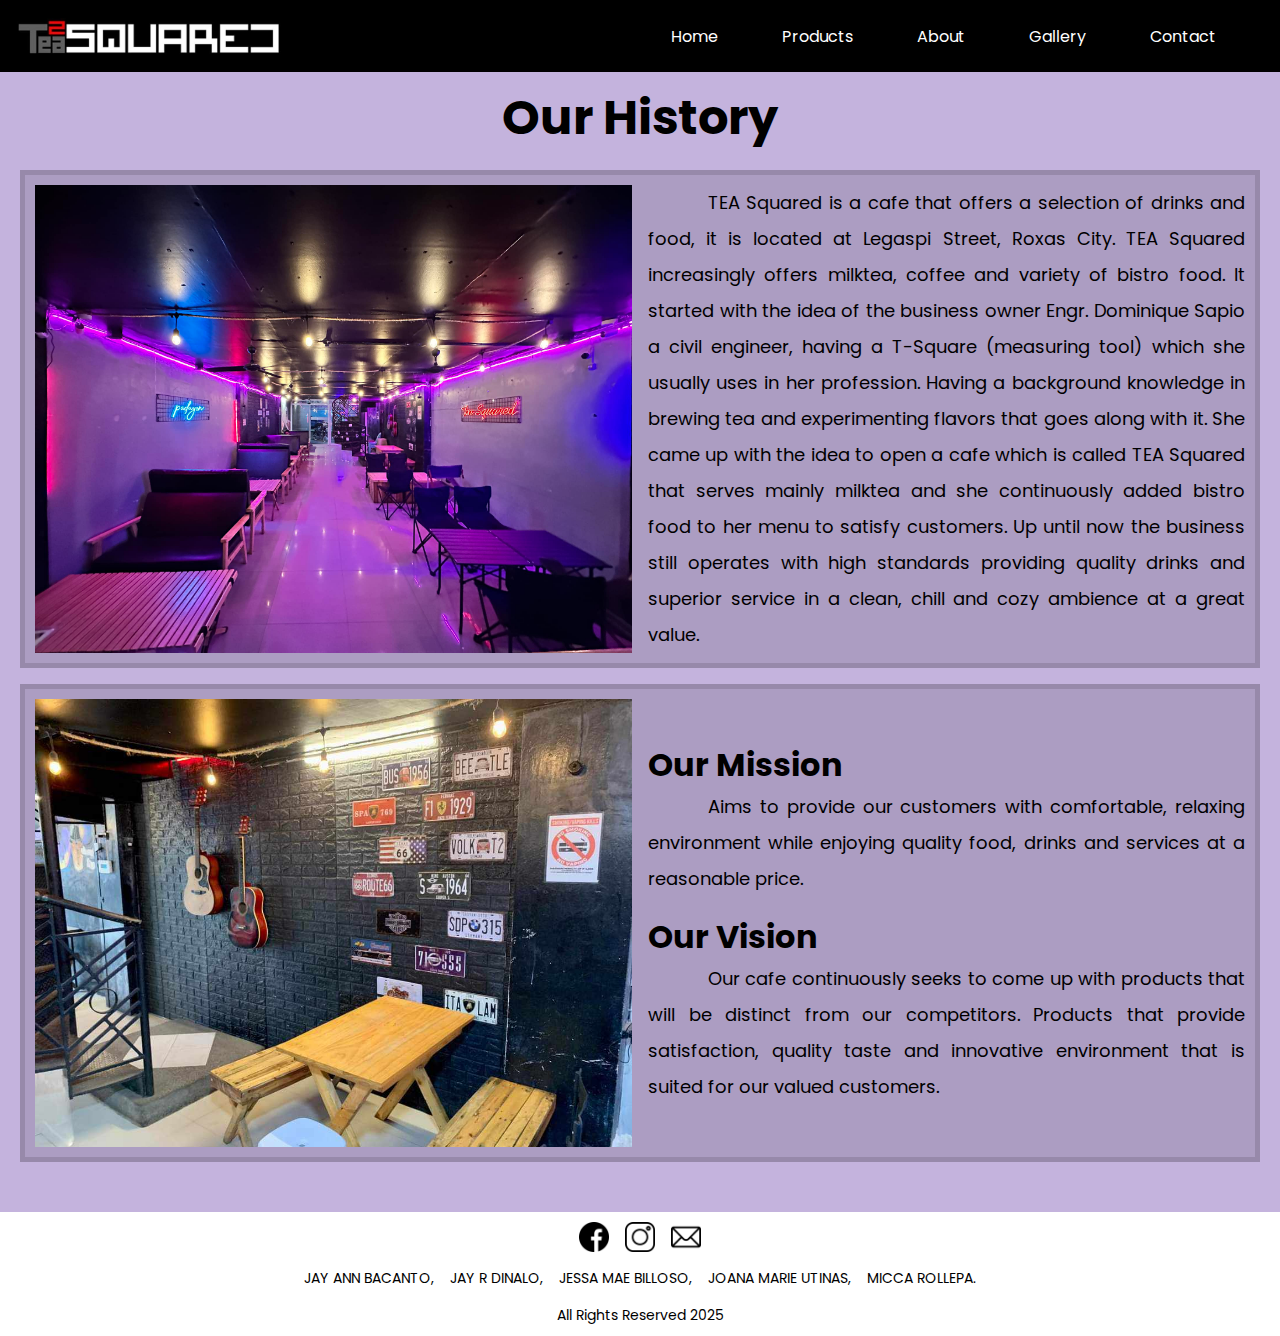
==== commit 827d581c: "Add files via upload" ====
--- a/about.html
+++ b/about.html
@@ -4,7 +4,7 @@
 <head>
   <meta charset="UTF-8">
   <meta name="viewport" content="width=device-width, initial-scale=1.0">
-  <link rel="icon" type="image/png" href="images/icons/favicon.png">  
+  <link rel="icon" type="image/png" href="images/icons/favicon1.png">  
   <link rel="preconnect" href="https://fonts.googleapis.com">
   <link rel="preconnect" href="https://fonts.gstatic.com" crossorigin>
   <link href="https://fonts.googleapis.com/css2?family=Roboto:wght@300;400;500;700;900&display=swap" rel="stylesheet">
--- a/styles/style.css
+++ b/styles/style.css
@@ -2,17 +2,18 @@
   box-sizing: border-box;
   padding: 0;
   margin: 0;
-  font-family: Arial;
+  font-family: Poppins, Arial;
 }
 
 html{
   scroll-behavior: smooth;
+  min-height: 100vh;
 }
 
 body{
   display: flex;
   flex-direction: column;
-  min-height: 100vh;
+  min-height: 100%;
 }
 
 header{
@@ -43,11 +44,12 @@
 .nav-ul{
   display: flex;
   flex-direction: row;
-  flex: 1;
   justify-content: end;
   align-items: center;
+  width: max-content;
   gap: 4em;
-  padding: 10px 5% 10px 0;
+  padding: 10px 0;
+  margin-right: 5%;
 }
 
 .nav-li{
@@ -55,142 +57,155 @@
 }
 
 .nav-a{
+  text-decoration: none;
   color: white;
+}
+.nav-a:hover {
+  color: #b41011; /* Change the text color to a desired color */
+}
+
+
+.toggle-container{
+  display: none;
+}
+
+
+#home{
+  display: grid;
+  grid-template-columns:repeat(2,1fr);
+  background-color: #c4b3dd;
+  min-height: 100vh;
+  padding:0 30px 30px 30px;
+  overflow: hidden;
+}
+
+.home-details{
+  display: flex;
+  place-self: center;
+  width: max-content;
+  flex-direction: column;
+  gap: 64px;
+  margin-top: 50px;
+}
+
+.home-h1{
+  font-family: Abril Fatface;
+  font-size: 48px;
+  color: #b41011;
+}
+
+.home-p{
+  font-size: 24px;
+}
+
+.home-text{
+  display: flex;
+  flex-direction: column;
+  gap: 16px;
+  animation: zoom-in 2s;
+}
+
+@keyframes zoom-in {
+  0% {
+    transform: scale(0.5);
+  }
+  100% {
+    transform: scale(1);
+  }
+}
+.home-btn{
+  padding: 15px 20px;
+  border: 1px solid white;
+  border-radius: 30px;
   text-decoration: none;
-  font-size: 1rem;
-  font-weight: 500;
-}
-
-.page{
-  display: flex;
-  flex: 1;
-}
-
-#home{
-  background-color: #ffffff;
-  gap: 1em;
-  padding: 20px;
-  flex-direction: column;
-}
-
-.home-products-container{
-  display: flex;
-  flex-direction: column;
+  font-size: 20px;
+  color: white;
+  width: max-content;
+  place-self: center;
+  transition: transform 0.3s ease-in-out, box-shadow 0.3s ease; /* Smooth transition for the scaling and glow effects */
+}
+
+.home-btn:hover {
+  box-shadow: 0 0 20px #e712f9; /* White glow effect */
+  transform: scale(1.1);
+}
+
+.slider-container{  
+  display: grid;
+  place-items: center;
+  overflow: hidden;
+}
+
+.slider{
+  display: flex;
+  animation: slide 12s infinite, fadeIn 4s infinite;
+}
+
+.bg{
+  width: 100%;
+  height: 100%;
+
+}@keyframes slide {
+  0% {
+    transform: translateX(0);
+  }
+  33.33% {
+    transform: translateX(0);
+  }
+  33.34% {
+    transform: translateX(-100%);
+  }
+  66.66% {
+    transform: translateX(-100%);
+  }
+  66.67% {
+    transform: translateX(-200%);
+  }
+  100% {
+    transform: translateX(-200%);
+  }
+}
+
+@keyframes fadeIn {
+  0% {
+    opacity: 0;
+  }
+  100% {
+    opacity: 1;
+  }
+}
+
+#products{
+  background-color: #c4b3dd;
+  padding: 20px 20px 50px 20px;
+  min-height: 100vh;
+  flex-direction: column;
+}
+
+.products{
+  width: 100%;
+  border-top-left-radius: 8px;
+  border-top-right-radius: 8px;
+}
+
+.products-container{
+  display: flex;
+  flex-direction: column;
+  width: max-content;
+  place-self: center;  
   gap: 2em;
-  width: 100%;
-  padding: 20px;
-}
-
-.view-products-wrapper{
-  display: flex;
-  justify-content: end;
-  align-items: center;
-  width: 100%;
-}
-
-.view-all-products{
-  font-size: 1rem;
-}
-
-.home-products-content{
-  display: grid;
-  grid-template-columns: repeat(4,1fr);
-  gap: 1em;
-  width: 100%;
-  place-items: center;
-  place-content: center;
-}
-
-.home-preview{
-  display: flex;
-  align-items: center;
-  justify-content:center ;
-  flex-direction: column;
-  gap: 1em;
-  padding: 5px;
-  box-shadow: 1px 1px 10px rgba(0, 0, 0, 0.503);
-  width: 220px;
-  /*transition: background-color 0.3s ease, transform 0.3s ease, box-shadow 0.3s ease; /* Smooth transition */
-}
-
-/*.home-preview:hover {
-  background-color: #f0f0f0; /* Change to a light gray or any color you prefer */
-  /*transform: scale(1.05); /* Slightly scale up the element */
- /* box-shadow: 2px 2px 15px rgba(0, 0, 0, 0.5); /* Increase shadow on hover */
-/*}*/
-
-.products{
-  width: 100%;
-}
-
-.view-products{
-  background-color: black;
-  color: #ffffff;
-  border: none;
-  font-size: 1rem;
-  font-weight:500;
-  padding:15px;
-  border-radius: 2rem;
-  text-decoration: none;
-  cursor: pointer;
-  transition: transform 0.3ease;
-}
-
-.view-products:hover{
-  transform: scale(1.05);
-}
-
-#products{
-  background-color: white;
-  flex-direction: column;
-}
-.products-container{
-  display: flex;
-  flex: 1;
-  flex-direction: row;
-  gap: 2em;
-  padding:40px;
-  place-self: center;
-  background-color: rgb(255, 250, 237);
-  width: 80%;
-
-
-}
-.products-sidebar{
-  padding:25px;
-  box-shadow: 1px 1px 10px rgba(0, 0, 0, 0.148);
-  background-color: white;
-}
-
-.products-ul{
-  display: flex;
-  gap: 2em;
-  flex-direction: column;
-  height: 100%;
-}
-
-.products-li{
-  list-style: none;
-}
-
-.products-a{
-  color: black;
-  text-decoration:none;
-  font-size: 1.50rem;
-  font-weight: 700;
-  cursor: pointer;
+  background-color: transparent;
 }
 
 .products-category{
   display: flex;
   flex-direction: column;
   flex:1;
-  gap: 2em;
+  gap: 16px;
+  
 }
 
 .products-title{
-  background-color: white;
-  box-shadow: 1px 1px 10px rgba(0, 0, 0, 0.148);
   display: flex;
   justify-content: start;
   align-items: center;
@@ -199,69 +214,88 @@
 
 .products-title-text{
   display: inline-flex;
+  font-weight: 500;
 }
 
 .products-content{
   display: grid;
-  grid-template-columns: repeat(auto-fill, minmax(200px, 1fr));
+  grid-template-columns: repeat(4,200px);
+  place-content: center;
+  place-items: start;
+  column-gap: 80px;
+  row-gap: 32px;
+}
+
+.products-preview{
+  border-radius: 8px;
+  width: 100%;
+  height: auto;
+  display: grid;
   place-items: center;
-  column-gap: 5em;
-  row-gap: 2em;
-}
-
-.products-preview{
-  width: 100%;
-  height: auto;
-  display: grid;
-  place-items: center;
-  gap: 0.5em;
-  padding: 5px;
   background-color: white;
   box-shadow: 1px 1px 10px rgba(0, 0, 0, 0.452);
+  transition: transform 0.3s ease; /* Smooth transition for the zoom effect */
+}
+.products-preview:hover {
+  transform: scale(1.1); /* Zoom in by 10% */
 }
 
 
 .product-details{
 width: 100%;
-gap: 0.3em;
+gap: 4.8px;
 display: flex;
 flex-direction: column;
 align-items: start;
 justify-content: center;
-}
-
-
+padding: 10px;
+
+}
+
+.product-description{
+  font-size: 14px;
+}
 
 .product-price{
-  font-size: 17px;
-}
-
+  font-weight: 500;
+  font-size: 24px;
+}
 
 #about{
-  background-color: rgb(255, 250, 237);
-  flex-direction: column;
-  gap: 1em;
+  background-color: #c4b3dd;
+  display: grid;
+  grid-template-rows: max-content 1fr;
+  gap: 16px;
+  padding:10px 20px 50px 20px;
+  min-height: 100vh;
 }
 
 .about-us-title{
   display: flex;
-  justify-content: center;
+  justify-content:center;
   align-items: center;
-  background-color: black;
-  border-top: 5px solid rgb(255, 250, 237);
 }
 
 .about-us{
-  color: white;
+  color: black;
   font-size: 3rem;
-}
-
+  animation: pop-down 0.5s;
+
+}
+
+@keyframes pop-down {
+  0% {
+    transform: translateY(-100%);
+  }
+  100% {
+    transform: translateY(0);
+  }
+}
 .about-container{
   display: flex;
   flex-direction: column;
   flex: 1;
   row-gap: 1em;
-  margin: 0 20px;
 }
 
 .about-wrapper{
@@ -270,21 +304,21 @@
   border: 5px solid rgba(0, 0, 0, 0.123);
   padding: 10px;
   background-color:rgba(0, 0, 0, 0.123) ;
-  width: 90%;
+  width: 100%;
   gap: 1em;
-  place-self: start;
+  overflow: hidden;
 
 }
 
 .about-wrapper2{
   display: grid;
   grid-template-columns: repeat(2,1fr);
-  gap: 1em;
   border: 5px solid rgba(0, 0, 0, 0.123);
   padding: 10px;
   background-color:rgba(0, 0, 0, 0.123) ;
-  width: 70%;
-  place-self: center;
+  width: 100%;
+  gap: 1em;
+  overflow: hidden;
 }
 
 .img-container{
@@ -295,84 +329,140 @@
 
 .img-container2{
   display: flex;
-  justify-content: start;
+  justify-content:center;
   align-items: center;
 }
 
+
+.description-wrapper{
+  display: flex;
+  align-items: center;
+  justify-content: center;
+}
+
 .text-container{
   display: flex;
   flex-direction: column;
+  justify-content: center;
+  align-items: center;
   gap: 1em;
 }
 
 .text-wrapper{
   display: flex;
   flex-direction: column;
-}
+  animation: pop-right 5s;
+
+}
+
+@keyframes pop-right {
+  0% {
+    transform: translateX(100%);
+  }
+  100% {
+    transform: translateX(0);
+  }
+}
+
 
 .about-p{
  line-height: 2em;
- font-size: 1.1rem;
- font-weight: 15px;
-}
-
-.resto{
+ height: max-content;
+ font-size: 18px;
+ text-align: justify;
+text-indent: 60px;
+}
+
+.resto, .resto2{
   height: 100%;
   width: 100%;
 }
 
-.resto2{
-  width: 100%;
-}
 
 
 
 #gallery{
-  background-color: rgb(255, 250, 237);
-  display: grid;
-  grid-template-rows:max-content 1fr;
+  display: grid;
+  grid-template-rows: max-content 1fr;
+  background-color: #c4b3dd;
+  padding: 10px 20px 50px 20px;
+  gap: 14px;
+  min-height: 100vh;
+}
+
+.gallery-title{
+  width: max-content;
+  place-self: center;
+}
+
+.gallery{
+  color: black;
+  font-size: 48px;
+  animation: pop-down 0.5s;
+}
+
+.gallery-container{
+  display: grid;
+  grid-template-columns: repeat(3,1fr);
+  gap: 32px;
+}
+
+.highlights-container{
+  background-color: rgba(0, 0, 0, 0.444);
+  display: grid;
+  grid-template-rows: max-content max-content;
   padding: 10px;
-  gap: 3em;
-}
-
-.gallery-title{
+  gap: 16px;
+  height: max-content;
+}
+
+.highlights{
+  color: white;
+  place-self: center;
+}
+
+.highlights-wrapper{
+  display: grid;
+  grid-template-columns: repeat(auto-fill,minmax(180px,1fr));
+  gap: 16px;
+}
+
+.pictures{
+  width: 100%;
+  height: 100%;
+  border-radius: 8px;
+  transition: transform 0.3s ease; /* Smooth transition for the zoom effect */
+}
+.pictures:hover {
+  transform: scale(1.1); /* Zoom in by 10% */
+}
+
+.expanded-image-container {
+  position: fixed;
+  top: 0;
+  left: 0;
+  width: 100%;
+  height: 100%;
+  background-color: rgba(0, 0, 0, 0.5);
   display: flex;
   justify-content: center;
   align-items: center;
-  
-
-}
-
-.gallery{
-  color: white;
-  font-size: 3rem;
-  background-color: rgba(0, 0, 0, 0.123);
-  padding: 5px;
-}
-
-.gallery-container{
-  background-color: rgba(0, 0, 0, 0.123);
-  padding: 2em;
-}
-
-.gallery-content{
-  display: grid;
-  grid-template-columns: repeat(auto-fill, minmax(300px, 1fr));
-  gap: 2em
-
-}
-
-.pictures{
-  width: 100%;
+}
+
+.expanded-image {
+  max-width: 80%;
+  max-height: 80%;
+  border-radius: 10px;
+  box-shadow: 0 0 10px rgba(0, 0, 0, 0.5);
 }
 
 #contact{
   display: grid;
-  grid-template-rows: max-content 1fr;
-  padding: 20px;
-  background-color: rgb(255, 250, 237);
-  gap: 3em;
-
+  grid-template-columns: 1fr;
+  min-height: 100vh;
+  padding: 10px 20px 50px 20px;
+  background-color: #c4b3dd;
+  gap: 32px;
 }
 
 
@@ -380,82 +470,77 @@
   display: flex;
   justify-content: center;
   align-items: center;
+  width: 100%;
 
 }
 .contact{
   font-size: 3rem;
-  padding: 5px;
-  color: white;
-  background-color: rgba(0, 0, 0, 0.123);
+  color:black;
+  animation: pop-down 0.5s;
+
+}
+
+.contact-wrapper{
+  display: grid;
+  grid-template-columns: 1fr max-content;
+  gap: 32px;
 }
 
 .contact-container{
   display: grid;
-  grid-template-columns: 1fr 1fr;
-  gap: 1em;
-}
-
-.contact-info{
-  display: grid;
   grid-template-rows: max-content 1fr;
-  gap: 1em;
+  gap: 16px;
+  width: 100%;
+  place-self: start;
+  height: 100%;
+}
+
+.info-container{
+  display: grid;
+  grid-template-rows: max-content max-content max-content max-content max-content 1fr;
+  gap: 16px;
+  width: 100%;
+  height: 100%;
+
+}
+
+.details-wrapper{
+  display: flex;
+  flex-direction: row;
+  align-items: end;
+  gap: 5px;
   width: max-content;
 }
 
-.info-container{
-  display: grid;
-  width: max-content;
-}
-
-.info-wrapper{
-  display: grid;
-  grid-template-columns: 1fr 1fr;
-  gap: 1em;
-}
-
-.details-container{
-  display: grid;
-  grid-template-rows: 1fr 1fr 1fr;
-  gap : 1em;
-}
-
-.loc-container{
-  display: grid;
-  grid-template-rows: 1fr 1fr 1fr;
-  gap: 1em;
-}
-
-
-.details-wrapper{
-  display: flex;
-  flex-direction: row;
+.icons-link{
+  display: flex;
   align-items: center;
-  gap: 1em;
-  background-color: rgba(0, 0, 0, 0.123);
-  padding: 3px 10px;
-  border-radius: 50px;
-  width: max-content;
+  justify-content: center;
+}
+
+.icons{
+  width: 30px;
 }
 
 .details{
   color: white;
-  font-size: 1.5rem;
-}
-
-.loc-details{
-  color: white;
-  font-size: 1.2rem;
-}
-
-.map-container{
-  display: grid;
-  grid-template-columns:1fr;
-  gap: 1em;
+  font-size: 14px;
+}
+
+.loc-title{
+  display: flex;
+  justify-content: center;
+  align-items: center;
 }
 
 .map{
   width: 100%;
   height: 100%;
+  box-shadow: 1px 1px 10px rgba(0, 0, 0, 0.148);
+}
+
+.form-container{
+  overflow: hidden;
 }
 
 .form{
@@ -463,11 +548,30 @@
   flex-direction: column;
   width: 400px;
   place-self: center;
-  gap: 1em;
+  gap: 16px;
   background-color: white;
   box-shadow: 1px 1px 10px rgba(0, 0, 0, 0.148);
   padding: 10px;
-}
+  border-radius: 30px;
+  animation: pop-right 1s;
+
+}
+
+.shop-container{
+  display: grid;
+  grid-template-columns: repeat(auto-fill, minmax(400px,1fr));
+  gap: 16px;
+}
+
+@keyframes pop-right {
+  0% {
+    transform: translateX(100%);
+  }
+  100% {
+    transform: translateX(0);
+  }
+}
+
 
 .reservation{
   place-self: center;
@@ -475,12 +579,12 @@
 }
 
 .input{
-  height: 40px;
+  height: 30px;
 }
 
 .input-message{
   resize: none;
-  height: 100px;
+  height: 80px;
   padding:5px 1px;
 }
 
@@ -489,116 +593,720 @@
   place-self: center;
   padding:15px;
   border: none;
-  background-color: gold;
+  background-color: #c4b3dd;
   border-radius: 50px;
   font-size: 0.9rem;
   color: white;
   font-weight: bold;
   box-shadow: 1px 1px 10px rgba(0, 0, 0, 0.148);
   text-shadow: 1px 1px 10px rgba(0, 0, 0, 0.148);
-
+  cursor: pointer;
 }
 
 .date, .time, .no-guests{
-  height: 40px;
-}
-
-/*
+  height: 30px;
+}
+
+.store{
+  display: flex;
+  justify-content: center;
+  align-items: center;
+  flex-direction: column;
+  gap: 16px;
+}
+
 footer{
-
-}*/
-
-@media screen and (max-width:825px) {
+  background-color: white;
+  display: flex;
+  flex-direction: column;
+  flex: 1;
+  gap:16px;
+  padding: 10px;
+}
+
+.footer-icons{
+  display: grid;
+  place-content: center;
+  width: 100%;
+  gap: 16px;
+  grid-template-columns: repeat(3,30px);
+}
+
+.icons-link:hover .icons {
+  filter: invert(53%) sepia(98%) saturate(2478%) hue-rotate(273deg) brightness(118%) contrast(118%);
+}
+
+.footer{
+  display: flex;
+  justify-content: center;
+  align-items: center;
+}
+
+.footer-members{
+  display: flex;
+  flex-direction: row;
+  gap: 16px;
+}
+
+.footer-text{
+  place-self: center;
+  font-size: 14px;
+}
+
+@media screen and (min-width:320px) and (max-width:479.9px) {
+  
+  .logo-container{
+    width: 260px;
+    }
+   
+    .nav-ul{
+      display: none;
+    }
+    
+  
+    .toggle-container{
+    display: flex;
+    padding: 10px;
+    width: max-content;
+    }
+  
+    .menu-btn{
+    width: 32px;
+    cursor: pointer;
+    place-self: center;
+    }
+  
+    .sidebar-container {
+      display: none;
+      position: fixed;
+      top: 62.4125px;
+      left: 0;
+      bottom: 0;
+      width: 150px;
+      background-color: rgba(0, 0, 0, 0.845);
+      padding: 20px;
+      box-shadow: 0 0 10px rgba(0, 0, 0, 0.2);
+    }
+  
+    .sidebar-container.show {
+      display: block;
+    }
+  
+    .sidebar-ul{
+    display: flex;
+    flex-direction: column;
+    gap: 16px;
+    justify-content: center;
+    align-items: start;
+    }
+  
+  .sidebar-li{
+    list-style: none;
+  }
+  
+  .sidebar-a{
+  text-decoration: none;
+  color: white;
+  font-size: 14px;
+  }
+
+  
+.sidebar-a:hover {
+  color: #b41011; /* Change the text color to a desired color */
+}
+
+
+
+#home{
+  grid-template-columns: 1fr;
+  grid-template-rows: max-content max-content;
+  gap: 36px;
+  padding: 20px;
+}
+
+.home-details{
+  margin-top: 0;
+  place-self: start;
+  gap: 20px;
+  width: 100%;
+}
+
+
+.home-text{
+  gap: 10px;
+}
+
+.home-h1{
+  font-size: 32px;
+}
+
+.home-p{
+  font-size: 14px;
+}
+
+.home-btn{
+  place-self: start;
+  padding: 10px 15px;
+  font-size: 14px;
+}
+
+
+#products{
+  flex-direction: column;
+  gap: 16px;
+  padding: 10px 20px 20px 20px;
+}
+
+
+.products-container{
+  width: 100%;
+}
+
+.products-title{
+  justify-content: start;
+}
+
+.products-category{
+  gap: 14px;
+}
+
+.products-content{
+  grid-template-columns: repeat(auto-fill , minmax(140px, 140px));
+  place-content: center;
+  width: 100%;
+  row-gap: 16px;
+  column-gap: 32px;
+}
+
+.product-description{
+  font-size: 12px;
+}
+
+.product-price{
+  font-size: 14px;
+}
+
+
+
+#about{
+  padding: 10px 10px 20px 10px;
+  gap: 10px;
+}
+
+.about-us{
+  font-size: 38px;
+}
+
+.about-wrapper, .about-wrapper2{
+  grid-template-columns: repeat(1,1fr);
+  width: 100%;
+}
+
+
+.about-p{
+  line-height: 20px;
+  height: max-content;
+  font-size: 12px;
+  text-align: justify;
+ }
+ 
+
+.about-wrapper, .about-wrapper2{
+  grid-template-columns: 1fr;
+  gap: 14px;
+}
+
+#gallery{
+  gap: 12px;
+  padding: 10px;
+}
+
+.gallery{
+  font-size: 38px;
+}
+
+.highlights{
+  font-size: 24px;
+}
+
+.gallery-container{
+  grid-template-columns: repeat(1,1fr);
+  gap: 16px;
+}
+
+.highlights-wrapper{
+  grid-template-columns: repeat(auto-fill,minmax(120px,1fr));
+  gap: 14px;
+}
+
+#contact{
+  padding: 10px 10px 50px 10px;
+  gap: 16px;
+}
+
+.contact-wrapper{
+  grid-template-columns: 1fr;
+  gap: 16px;
+}
+
+.contact{
+  font-size: 32px;
+}
+
+.shop-container{
+  grid-template-columns: repeat(1,1fr);
+  width: 100%;
+}
+
+.form-container{
+  padding:0 1%;
+}
+
+.form{
+  width: 100%;
+  gap: 14px;
+}
+
+.reservation{
+  font-size: 24px;
+}
+
+label{
+  font-size: 12px;
+}
+
+.submit{
+  padding: 15px 10px;
+}
+
+.loc-text{
+  font-size: 24px;
+}
+
+.map{
+  height: 300px;
+}
+
+
+footer{
+gap: 14px;
+}
+
+.footer-text{
+  font-size: 8px;
+}
+
+.footer-members{
+  flex-direction: column;
+  gap: 8px;
+}
+
+  
+}
+
+
+
+
+
+@media screen and (min-width:480px) and (max-width:829.9px) {
+  .logo-container{
+  width: 280px;
+  }
+ 
   .nav-ul{
     display: none;
   }
-
-  
-.home-products-content{
+  
+
+  .toggle-container{
+  display: flex;
+  padding: 10px;
+  width: max-content;
+  }
+
+  .menu-btn{
+  width: 32px;
+  cursor: pointer;
+  place-self: center;
+  }
+
+  .sidebar-container {
+    display: none;
+    position: fixed;
+    top: 67.2125px;
+    left: 0;
+    bottom: 0;
+    width: 200px;
+    background-color: rgba(0, 0, 0, 0.845);
+    padding: 20px;
+    box-shadow: 0 0 10px rgba(0, 0, 0, 0.2);
+  }
+
+  .sidebar-container.show {
+    display: block;
+  }
+
+  .sidebar-ul{
+  display: flex;
+  flex-direction: column;
+  gap: 16px;
+  justify-content: center;
+  align-items: start;
+  }
+
+.sidebar-li{
+  list-style: none;
+}
+
+.sidebar-a{
+text-decoration: none;
+color: white;
+font-size: 14px;
+}
+  
+.sidebar-a:hover {
+  color: #b41011; /* Change the text color to a desired color */
+}
+
+  
+
+#home{
+  grid-template-columns: 1fr;
+  grid-template-rows: max-content max-content;
+  gap: 36px;
+  padding: 20px;
+}
+
+.home-details{
+  margin-top: 0;
+  place-self: start;
+  gap: 25px;
+}
+
+
+.home-text{
+  gap: 12px;
+}
+
+.home-h1{
+  font-size: 36px;
+}
+
+.home-p{
+  font-size: 16px;
+}
+
+.home-btn{
+  place-self: start;
+  padding: 13px 18px;
+  font-size: 16px;
+}
+
+#products{
+  flex-direction: column;
+  gap: 16px;
+}
+
+
+.products-container{
+  width: 100%;
+}
+
+.products-title{
+  justify-content: start;
+}
+
+.products-content{
+  grid-template-columns: repeat(auto-fill , minmax(180px, 180px));
+  place-content: center;
+  width: 100%;
+  column-gap: 32px;
+  row-gap: 24px;
+}
+
+
+.product-name{
+  font-size: 20px;
+}
+
+
+.form-container{
+  padding: 20px;
+}
+
+#about{
+}
+
+
+.about-wrapper, .about-wrapper2{
   grid-template-columns: repeat(1,1fr);
-  gap: 3em;
-}
-
+  width: 100%;
+}
+
+
+.about-p{
+  line-height: 24px;
+  height: max-content;
+  font-size: 14px;
+  text-align: justify;
+ }
+ 
+
+.about-wrapper, .about-wrapper2{
+  grid-template-columns: 1fr;
+}
+
+
+.gallery{
+  font-size: 42px;
+  padding: 0;
+}
+
+.gallery-container{
+  grid-template-columns: repeat(1,1fr);
+}
+
+
+#contact{
+  grid-template-columns: 1fr;
+  gap: 16px;
+}
+
+.contact-wrapper{
+  grid-template-columns: 1fr;
+  gap: 16px;
+}
+
+
+
+.contact-container{
+  grid-template-columns: 1fr;
+  grid-template-rows: max-content 1fr;
+  gap: 16px;
+  width: 100%;
+} 
+
+.info-wrapper{
+  grid-template-columns: 1fr;
+}
+
+.contact-info{
+  width: 100%;
+}
+
+.map{
+  height: 300px;
+}
+
+.shop-container{
+  grid-template-columns: repeat(auto-fill,minmax(300px,1fr));
+}
+
+.loc-text{
+  font-size: 24px;
+}
+
+.footer-members{
+  display: grid;
+  grid-template-columns: 1fr;
+  gap: 10px;
+}
+
+}
+
+@media screen and (min-width:830px) and (max-width:1073.9px) {
+
+  .nav-ul{
+    gap: 46px;
+  }
+
+#home{
+  grid-template-columns: 1fr;
+  grid-template-rows: max-content max-content;
+  gap: 36px;
+  padding: 20px;
+}
+
+.home-details{
+  margin-top: 0;
+  place-self: start;
+  gap: 30px;
+}
+
+
+.home-text{
+  gap: 12px;
+}
+
+.home-h1{
+  font-size: 42px;
+}
+
+.home-p{
+  font-size: 20px;
+}
+
+.home-btn{
+  place-self: start;
+  font-size: 18px;
+}
+
+  
 #products{
-  padding: 0;
-}
+  flex-direction: column;
+  gap: 16px;
+}
+
 
 .products-container{
   width: 100%;
-  padding: 30px;
+  place-self: center;
+}
+
+.products-title{
+  justify-content: start;
 }
 
 .products-content{
-  grid-template-columns: repeat(auto-fill, minmax(200px, 300px));
+  display: grid;
+  grid-template-columns: repeat(auto-fill,minmax(200px,200px));
   place-content: center;
-  width: 100%;
-  row-gap: 2em;
+  column-gap: 50px;
+  row-gap: 20px;
+}
+
+#about{
+
+}
+
+.about-wrapper, .about-wrapper2{
+  grid-template-columns: repeat(1,1fr);
+  grid-template-rows: min-content min-content;
+  width: min-content;
+  place-self: center
+}
+
+
+
+.resto, .resto2{
+  width: 600px;
 }
 
 
 .gallery-container{
-  padding: 1em;
-}
-
-
-}
-
-@media screen and (min-width:826px) and (max-width:1073.9px) {
-
-  .nav-ul{
-    gap: 3em;
-  }
-
-  
-.home-products-content{
-  display: grid;
-  grid-template-columns: repeat(2,1fr);
-  column-gap: 1em;
-  row-gap: 3em;
-  width: 100%;
-  place-items: center;
-}
+  grid-template-columns: repeat(1,1fr);
+}
+
+.img-container, .img-container2{
+}
+
+#contact{
+  grid-template-columns: 1fr;
+  gap: 32px;
+}
+
+.contact-wrapper{
+  gap: 16px;
+}
+
+.contact-container{
+  grid-template-rows: max-content 1fr;
+  width: 100%;
+}
+
+.map{
+  width: 100%;
+}
+
+.form{
+  width: 100%;
+}
+
+
+.loc-text{
+  font-size: 26px;
+}
+
+
+
+}
+
+@media screen and (min-width:1074px) and (max-width:1308.9px) {
+
+  #home{
+    gap: 16px;
+  }
+
+  .home-details{
+    gap: 44px;
+  }
+
+  .home-text{
+    gap: 14px;
+  }
+
+  .home-h1{
+    font-size: 46px;
+  }
+
+  .home-p{
+    font-size: 22px;
+  }
+
+  .home-btn{
+    font-size: 18px;
+  }
+
+#products{
+  flex-direction: column;
+  gap: 16px;
+}
+
 
 .products-container{
-  width: 100%;
-  padding: 30px;
+  width: max-content;
+  place-self: center;
+}
+
+.products-title{
+  justify-content: start;
 }
 
 .products-content{
-  grid-template-columns: repeat(auto-fill, minmax(200px, 300px));
-  place-content: center;
-  width: 100%;
-  row-gap: 2em;
-}
-
-  
-  
-}
-
-@media screen and (min-width:1074px) and (max-width:1199.9px) {
-
-  
-.home-products-content{
-  display: grid;
-  grid-template-columns: repeat(3,1fr);
-  column-gap: 1em;
-  row-gap: 3em;
-  width: 100%;
-  place-items: center;
-}
-
-
-.products-container{
-  width: 90%;
-  padding: 30px;
-}
-
-.products-content{
-  grid-template-columns: repeat(auto-fill, minmax(200px, 300px));
-  place-content: center;
-  width: 100%;
-  row-gap: 2em;
-}
-
+  display: grid;
+  grid-template-columns: repeat(4,200px);
+  place-content: start;
+  place-items: start;
+  column-gap: 50px;
+  row-gap: 20px;
+}
+
+.gallery-container{
+  grid-template-columns: repeat(1,1fr);
+}
+
+#contact{
+  gap: 32px;
+}
+
+.contact-container{
+  width: 100%;
+}
+
+.map{
+  width: 100%;
+}
+
+.form{
+  width: 400px;
+}
+  
+.loc-text{
+  font-size: 28px;
+}
+
+}
+
+@media screen and (min-width:1309px) {
   
 }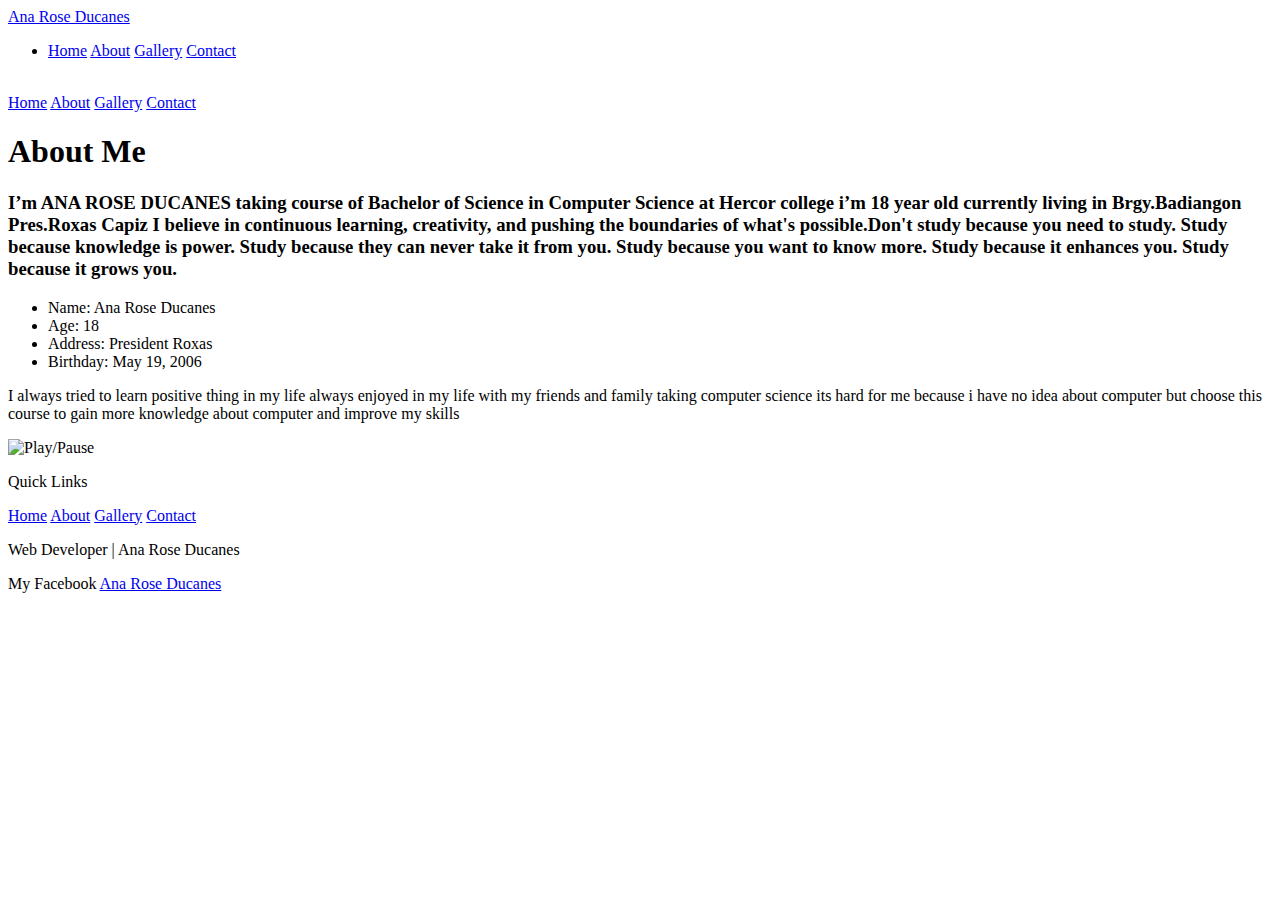
==== commit ec28eaf2: "Add files via upload" ====
--- a/about.html
+++ b/about.html
@@ -1,119 +1,74 @@
 <!DOCTYPE html>
-<html>
-
+<html lang="en">
 <head>
   <meta charset="UTF-8">
   <meta name="viewport" content="width=device-width, initial-scale=1.0">
-  <link rel="icon" type="image/png" href="images/icons/favicon1.png">  
-  <link rel="preconnect" href="https://fonts.googleapis.com">
-  <link rel="preconnect" href="https://fonts.gstatic.com" crossorigin>
-  <link href="https://fonts.googleapis.com/css2?family=Roboto:wght@300;400;500;700;900&display=swap" rel="stylesheet">
-  <link rel="preconnect" href="https://fonts.googleapis.com">
-  <link rel="preconnect" href="https://fonts.gstatic.com" crossorigin>
-  <link href="https://fonts.googleapis.com/css2?family=Poppins:ital,wght@0,100;0,200;0,300;0,400;0,500;0,600;0,700;0,800;0,900;1,100;1,200;1,300;1,400;1,500;1,600;1,700;1,800;1,900&display=swap" rel="stylesheet">
-  <link rel="stylesheet" href="styles/style.css">
-  <title>TEA Sqaured</title>
+  <link rel="icon" type="image/png" href="image/favicons1.png">  
+  <link rel="stylesheet" href="style.css">
+  <title>About</title>
 </head>
-
 <body>
   <header>
+    <a href="index.html" class="logo">Ana Rose Ducanes</a>
     <nav>
-      <a href="index.html" class="logo-container"><img src="images/icons/logo.jpg" alt="logo" class="logo"></a>
-      <ul class="nav-ul">
-        <li class="nav-li"><a href="index.html" class="nav-a">Home</a></li>
-        <li class="nav-li"><a href="products.html" class="nav-a">Products</a></li>
-        <li class="nav-li"><a href="about.html" class="nav-a">About</a></li>
-        <li class="nav-li"><a href="gallery.html" class="nav-a">Gallery</a></li>
-        <li class="nav-li"><a href="contact.html" class="nav-a">Contact</a></li>
+      <ul>
+        <li>
+          <a href="index.html" class="links">Home</a>
+          <a href="about.html" class="links">About</a>
+          <a href="gallery.html" class="links">Gallery</a>
+          <a href="contact.html" class="links">Contact</a>
+        </li>
       </ul>
-      <div class="toggle-container">
-        <img src="images/icons/icons8-menu-50.png" alt="menu button" class="menu-btn">
-        <div class="sidebar-container">
-          <ul class="sidebar-ul">
-            <li class="sidebar-li"><a href="index.html" class="sidebar-a">Home</a></li>
-            <li class="sidebar-li"><a href="products.html" class="sidebar-a">Products</a></li>
-            <li class="sidebar-li"><a href="about.html" class="sidebar-a">About</a></li>
-            <li class="sidebar-li"><a href="gallery.html" class="sidebar-a">Gallery</a></li>
-            <li class="sidebar-li"><a href="contact.html" class="sidebar-a">Contact</a></li>
-          </ul>
-        </div>
-      </div>
+      <img src="image/menu-bar.png" alt="" class="toggle-menu">
     </nav>
   </header>
+  <main id="about">
+    <div id="content">
+      <div class="nested-menu">
+        <a href="index.html" class="nested-links">Home</a>
+        <a href="about.html" class="nested-links">About</a>
+        <a href="gallery.html" class="nested-links">Gallery</a>
+        <a href="contact.html" class="nested-links">Contact</a>
+      </div>
+        <h1 class="abt-title">About Me</h1>
+        <h3 class="abt-info">I’m ANA ROSE DUCANES taking course of Bachelor of Science in Computer Science at Hercor college i’m 18 year old currently living in Brgy.Badiangon Pres.Roxas Capiz
+          I believe in continuous learning, creativity, and pushing the boundaries of what's possible.Don't study because you need to study. Study
+          because knowledge is
+          power. Study because they can never take it from you.
+          Study because you want to know more. Study because it enhances you. Study because it grows you.</h3>
+          <ul class="ul-info">
+            <li class="li-info">Name: Ana Rose Ducanes</li>
+            <li class="li-info">Age: 18</li>
+            <li class="li-info">Address: President Roxas</li>
+            <li class="li-info">Birthday: May 19, 2006</li>
+        </ul>
+        <p class="p-info">I always tried to learn positive thing in my life always enjoyed in my life with my friends and family taking computer science
+          its hard for me because i have no idea about computer but choose this course to gain more knowledge about computer and improve my skills</p>
 
-  <main id="about" class="page">
-    <div class="about-us-title">
-      <h1 class="about-us">Our History</h1>
+          <img id="playPauseBtn" src="image/play.png" alt="Play/Pause">
+        
     </div>
-    <div class="about-container">
-      <div class="about-wrapper">
-        <div class="img-container">
-          <img src="images/brand/3.jpg" alt="" class="resto">
-        </div>
-        <div class="description-wrapper">
-        <p class="about-p">TEA Squared is a cafe that offers a selection of drinks and food, it is located at Legaspi
-          Street, Roxas City. TEA Squared increasingly offers milktea, coffee and variety of bistro food. It started
-          with
-          the idea of the business owner Engr. Dominique Sapio a civil engineer, having a T-Square (measuring tool)
-          which
-          she usually uses in her profession. Having a background knowledge in brewing tea and experimenting flavors
-          that
-          goes along with it. She came up with the idea to open a cafe which is called TEA Squared that serves mainly
-          milktea and she continuously added bistro food to her menu to satisfy customers. Up until now the business
-          still
-          operates with high standards providing quality drinks and superior service in a clean, chill and cozy ambience
-          at a great value.</p>
-        </div>
-      </div>
-
-      <div class="about-wrapper2">
-        <div class="img-container2">
-          <img src="images/brand/2.jpg" alt="" class="resto2">
-        </div>
-        <div class="text-container">
-          <div class="text-wrapper">
-            <h1 class="mission-vision">Our Mission</h1>
-            <p class="about-p">Aims to provide our customers with comfortable, relaxing environment while enjoying
-              quality food, drinks and services at a reasonable price.</p>
-          </div><!---text wrapper end-->
-          <div class="text-wrapper">
-            <h1 class="mission-vision">Our Vision</h1>
-            <p class="about-p">Our cafe continuously seeks to come up with products that will be distinct from our
-              competitors. Products that provide satisfaction, quality taste and innovative environment that is suited
-              for our valued customers.</p>
-          </div><!---text wrapper end-->
-        </div><!---text container end-->
-      </div><!---wrapper2 end-->
-    </div><!---container end-->
   </main>
 
-
   <footer>
-    <div class="footer-icons">
-      <a href="https://www.facebook.com/teasquaredt2" class="icons-link" target="_blank">
-      <img src="images/icons/facebook.png" alt="facebook" class="icons">
-      </a>
-      <a href="https://www.instagram.com/tea_squaredph/" class="icons-link" target="_blank">
-      <img src="images/icons/instagram.png" alt="instagram" class="icons">
-      </a>
-      <a href="mailto:teasquared2007@gmail.com" class="icons-link" >
-      <img src="images/icons/mail.png" alt="email" class="icons">
-      </a>
+    <div class="quickLinks-container">
+      <p>Quick Links</p>
+      <a href="index.html">Home</a>
+      <a href="about.html">About</a>
+      <a href="gallery.html">Gallery</a>
+      <a href="contact.html">Contact</a>
     </div>
-    <div class="footer">
-      <div class="footer-members">
-        <p class="footer-text">JAY ANN BACANTO,</p>
-        <p class="footer-text">JAY R DINALO,</p>
-        <p class="footer-text">JESSA MAE BILLOSO,</p>
-        <p class="footer-text">JOANA MARIE UTINAS,</p>
-        <p class="footer-text">MICCA ROLLEPA.</p>
-      </div>
+    <div class="owner">
+      <p>Web Developer | Ana Rose Ducanes</p>
+      <p>My Facebook <a href="https://www.facebook.com/anarose.ballera.1" class="fblink">Ana Rose Ducanes</a></p>
     </div>
-    <div class="footer">
-      <p class="footer-text">All Rights Reserved 2025</p>
+    <div class="footericonscont">
+      <a href="https://www.facebook.com/anarose.ballera.1" class="icons-link"><img src="image/fb1.png" alt="" class="footer-icons"></a>
+      <a href="https://www.instagram.com/xqxz_i19/profilecard/?igsh=MW4zMHZzOHV5NXhmbg%3D%3D" class="icons-link"><img src="image/ig1.png" alt="" class="footer-icons"></a>
     </div>
   </footer>
+</body>
+<script src="music.js"></script>
+<script src="toggle.js"></script>
 
-</body>
-<script src="js/toggle.js"></script>
 </html>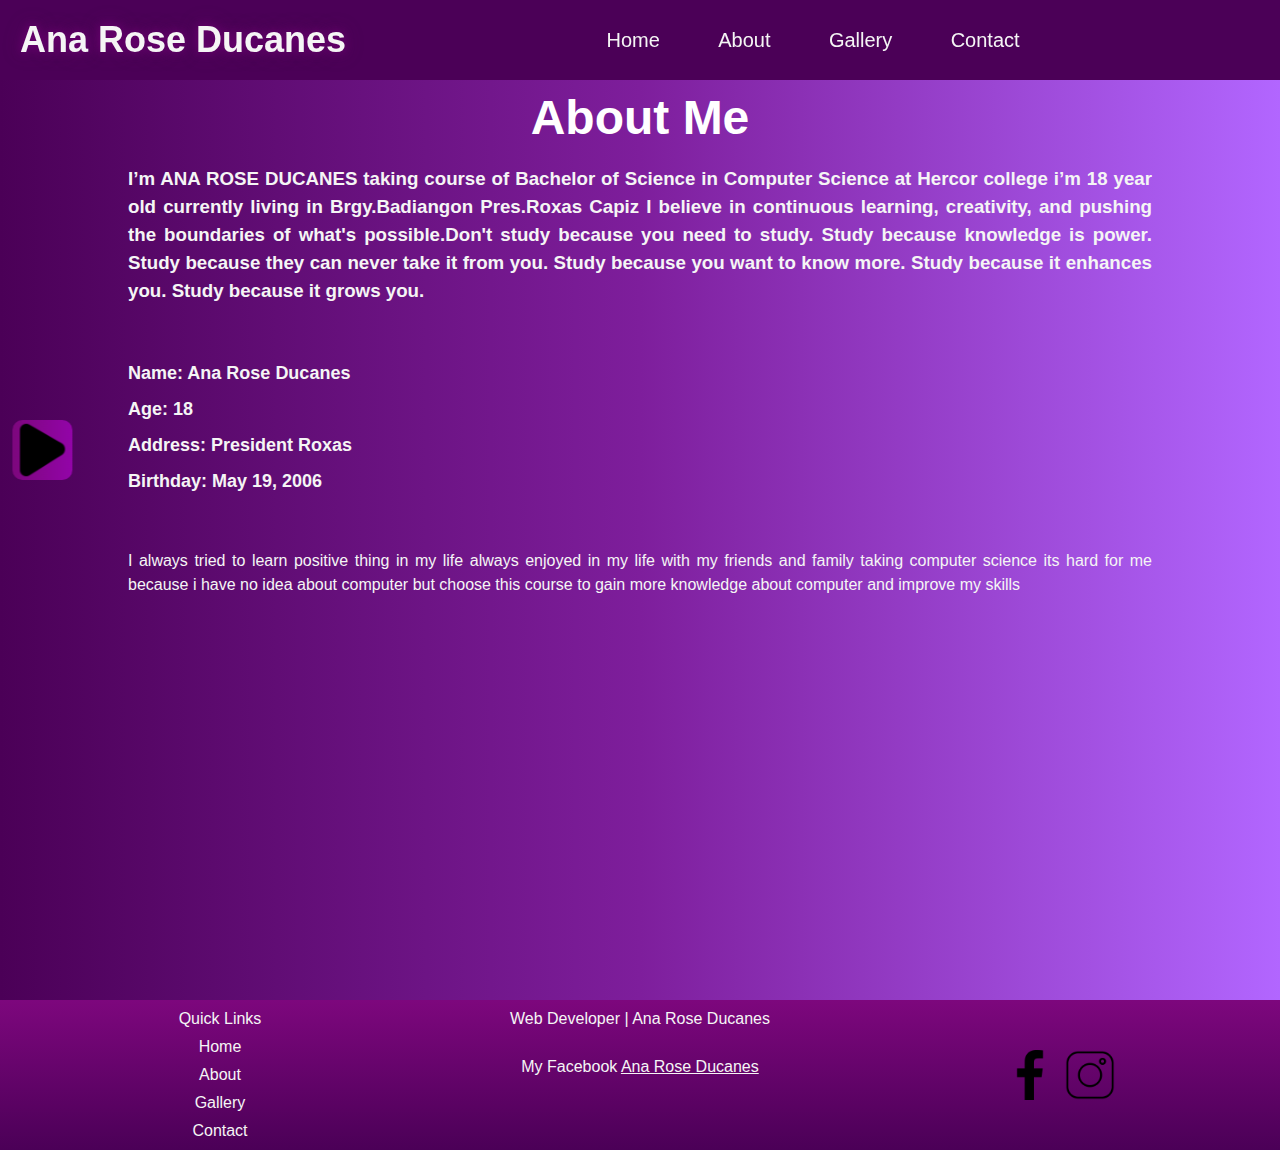
==== commit 4e2608c9: "Add files via upload" ====
--- a/about.html
+++ b/about.html
@@ -60,11 +60,11 @@
     </div>
     <div class="owner">
       <p>Web Developer | Ana Rose Ducanes</p>
-      <p>My Facebook <a href="https://www.facebook.com/anarose.ballera.1" class="fblink">Ana Rose Ducanes</a></p>
+      <p>My Facebook <a href="https://www.facebook.com/anarose.ballera.1" class="fblink" target="_blank">Ana Rose Ducanes</a></p>
     </div>
     <div class="footericonscont">
-      <a href="https://www.facebook.com/anarose.ballera.1" class="icons-link"><img src="image/fb1.png" alt="" class="footer-icons"></a>
-      <a href="https://www.instagram.com/xqxz_i19/profilecard/?igsh=MW4zMHZzOHV5NXhmbg%3D%3D" class="icons-link"><img src="image/ig1.png" alt="" class="footer-icons"></a>
+      <a href="https://www.facebook.com/anarose.ballera.1" class="icons-link" target="_blank"><img src="image/fb1.png" alt="" class="footer-icons"></a>
+      <a href="https://www.instagram.com/xqxz_i19/profilecard/?igsh=MW4zMHZzOHV5NXhmbg%3D%3D" class="icons-link" target="_blank"><img src="image/ig1.png" alt="" class="footer-icons"></a>
     </div>
   </footer>
 </body>
--- a/style.css
+++ b/style.css
@@ -0,0 +1,593 @@
+*{
+  padding: 0;
+  margin: 0;
+  font-family: Arial;
+}
+html{
+  min-height: 100vh;
+}
+body{
+  display: flex;
+  flex-direction: column;
+  min-height: 100vh;
+  background: linear-gradient(to right, #4b0057, #7e1e9c, #b266ff);
+}
+header{
+  position: sticky;
+  top: 0;
+  left: 0;
+  right: 0;
+  height: 60px;
+  display: flex;
+  flex-direction: row;
+  background:#4b0057;
+  z-index: 1000;
+  align-items: center;
+  padding: 10px;
+}
+.logo{
+  text-decoration: none;
+  color: whitesmoke;
+  font-size: 36px;
+  font-weight: bold;
+  text-shadow: 0 0 10px rgba(128, 0, 128, 0.7), 0 0 20px rgba(128, 0, 128, 0.4);
+  animation: purpleGlow 1s ease-in-out infinite,colorShift 5s ease-in-out infinite;
+  padding: 10px;
+}
+@keyframes purpleGlow {
+  0% { text-shadow: 0 0 10px rgba(128, 0, 128, 0.7), 0 0 20px rgba(128, 0, 128, 0.4); }
+  50% { text-shadow: 0 0 20px rgba(128, 0, 128, 0.9), 0 0 30px rgba(128, 0, 128, 0.6); }
+  100% { text-shadow: 0 0 10px rgba(128, 0, 128, 0.7), 0 0 20px rgba(128, 0, 128, 0.4); }
+}
+@keyframes colorShift {
+  0%   { color: #ff66cc; }
+  25%  { color: #a64dff; }
+  50%  { color: #ffffff; }
+  75%  { color: #c800ff; }
+  100% { color: #ff66cc; }
+}
+
+nav{
+  display: flex;
+  flex: 1;
+}
+ul{
+  width: 100%;
+  display: flex;
+  justify-content: center;
+}
+
+li{
+  list-style: none;
+  width: 500px;
+  display: flex;
+  justify-content: space-evenly;
+
+}
+.links{
+  text-decoration: none;
+  color: whitesmoke;
+  font-size: 20px;
+  padding: 10px 15px;
+}
+.links:hover {
+  color: #ff00d9;
+  transform: scale(1.05);
+}
+
+.toggle-menu{
+  display: none;
+}
+
+.nested-menu{
+  display: none;
+}
+
+
+#playPauseBtn {
+  position: fixed;
+  z-index: 100000000000000000;
+  left: 1%;
+  top: 50%;
+  width: 60px;
+  cursor: pointer;
+  transform: translateX(-1%) translateY(-50%);
+  border-radius: 10px;
+ backdrop-filter: blur(50px);
+  background: linear-gradient(270deg, #7d077d, #bf00ff, #7d077d);
+  background-size: 600% 600%;
+  animation: moveGradient 10s ease-in-out infinite;
+  color: whitesmoke;
+}
+
+@keyframes moveGradient {
+  0% {
+    background-position: 0% 50%;
+  }
+  50% {
+    background-position: 100% 50%;
+  }
+  100% {
+    background-position: 0% 50%;
+  }
+}
+
+
+main{
+  min-height: 100vh;
+}
+#content{
+  position: relative;
+  min-height: 100vh;
+  width: 100%;
+}
+.hometext {
+  border-radius: 20px;
+  padding: 50px;
+  position: absolute;
+  top: 100px;
+  left: 100px;
+  backdrop-filter: blur(50px);
+  background: linear-gradient(270deg, #7d077d, #bf00ff, #7d077d);
+  background-size: 600% 600%;
+  animation: moveGradient 10s ease-in-out infinite;
+  color: whitesmoke;
+}
+
+@keyframes moveGradient {
+  0% {
+    background-position: 0% 50%;
+  }
+  50% {
+    background-position: 100% 50%;
+  }
+  100% {
+    background-position: 0% 50%;
+  }
+}
+
+.click {
+  position: absolute;
+  top: 400px;
+  left: 50%;
+  transform: translateX(-50%);
+  padding: 15px 30px;
+  border: none;
+  color: whitesmoke;
+  font-size: 16px;
+  text-decoration: none;
+  font-weight: bold;
+  border-radius: 50px;
+  background: linear-gradient(
+    120deg,
+    rgba(125, 7, 125, 0.3),
+    rgba(191, 0, 255, 0.3),
+    rgba(125, 7, 125, 0.3)
+  );
+  background-size: 200% 200%;
+  animation: bgGlow 6s ease-in-out infinite;
+  backdrop-filter: blur(10px);
+  box-shadow: 0 0 10px rgba(125, 7, 125, 0.4);
+  cursor: pointer;
+  transition: transform 0.3s ease;
+}
+
+.click:hover {
+  transform: translateX(-50%) scale(1.05);
+  box-shadow: 0 0 20px rgba(191, 0, 255, 0.6);
+}
+
+@keyframes bgGlow {
+  0% {
+    background-position: 0% 50%;
+  }
+  50% {
+    background-position: 100% 50%;
+  }
+  100% {
+    background-position: 0% 50%;
+  }
+}
+
+
+.box-img {
+  position: absolute;
+  top: 50px;
+  right: 100px;
+  width: 400px;
+  border-radius: 50%;
+  background-color: #7d077d;
+  z-index: 1;
+  box-shadow: 0 0 20px #7d077d;
+  animation: purpleGlow 4s ease-in-out infinite;
+}
+
+@keyframes purpleGlow {
+  0% {
+    box-shadow: 0 0 20px #7d077d, 0 0 40px #a64ca6, 0 0 60px #bf00ff;
+  }
+  33% {
+    box-shadow: 0 0 20px #8e24aa, 0 0 40px #9c27b0, 0 0 60px #e040fb;
+  }
+  66% {
+    box-shadow: 0 0 20px #6a1b9a, 0 0 40px #7b1fa2, 0 0 60px #b388ff;
+  }
+  100% {
+    box-shadow: 0 0 20px #7d077d, 0 0 40px #a64ca6, 0 0 60px #bf00ff;
+  }
+}
+
+
+
+
+.me{
+  width: 100%;
+  height: auto;
+}
+
+
+#about{
+  padding:10px 10%;
+}
+
+.abt-title{
+  top: 10px;
+  font-size: 48px;
+  place-self: center;
+  color: white;
+}
+
+.abt-info{
+  margin-top: 20px;
+  text-align: justify;
+  color: whitesmoke;
+  line-height: 1.5em;
+
+}
+.ul-info{
+ margin-top: 50px;
+  display: flex;
+  flex-direction: column;
+  width: max-content;
+}
+.li-info{
+  width: max-content;
+  font-size: 18px;
+  font-weight: bold;
+  color: whitesmoke;
+  line-height: 2em;
+}
+.p-info{
+  margin-top: 50px;
+  color: whitesmoke;
+  text-align: justify;
+  width: 100%;
+  line-height: 1.5em;
+}
+
+.gallery-container{
+  min-height: 100vh;
+  display:block;
+  gap: 10px;
+}
+
+
+.gallery{
+  font-size: 48px;
+  color: white;
+  place-self: center;  
+  margin-top: 10px;
+}
+
+
+.image-container {
+  display: grid;
+  grid-template-columns: repeat(auto-fit, minmax(200px, 1fr));
+  gap: 16px;
+  padding: 16px;
+}
+
+.image-container img {
+  width: 100%;
+  height: 200px;
+  object-fit: cover;
+  border-radius: 8px;
+  box-shadow: 0 2px 8px rgba(0,0,0,0.1);
+  display: block;
+  transition: transform 0.3s ease, box-shadow 0.3s ease;
+  cursor: pointer;
+}
+.image:hover {
+  transform: scale(1.05);
+  box-shadow: 0 6px 18px rgba(0, 0, 0, 0.25);
+}
+#lightbox {
+  position: fixed;
+  top: 0;
+  left: 0;
+  width: 100vw;
+  height: 100vh;
+  background: rgba(0, 0, 0, 0.85);
+  display: none;
+  justify-content: center;
+  align-items: center;
+  z-index: 999;
+}
+
+#lightbox img {
+  max-width: 90%;
+  max-height: 90%;
+  border-radius: 10px;
+  box-shadow: 0 0 20px rgba(255, 255, 255, 0.2);
+}
+
+#lightbox.active {
+  display: flex;
+}
+
+.contact{
+  top: 10px;
+  font-size: 48px;
+  color: white;
+  position: absolute;
+  left: 50%;
+  transform: translateX(-50%);
+}
+
+
+.contact-form {
+  padding: 30px;
+  width: 300px;
+  background: rgba(255, 255, 255, 0.2);
+  backdrop-filter: blur(10px);  
+  position: absolute;
+  box-shadow: 0 4px 6px rgba(0, 0, 0, 0.1);
+  top: 100px;
+  left: 80%;
+  transform: translateX(-80%);
+  border-radius: 10px;
+  display: grid;
+  grid-template-rows: repeat(8,max-contentd);
+  color: whitesmoke;
+}
+
+.contact-form h2 {
+  margin-bottom: 20px;
+  font-size: 24px;
+  color: whitesmoke;
+}
+
+.contact-form label {
+  display: block;
+  margin-bottom: 6px;
+  font-weight: bold;
+}
+
+.contact-form input,
+.contact-form textarea {
+  width: 100%;
+  height: 30px;
+  margin-bottom: 20px;
+  border: 1px solid #ccc;
+  border-radius: 6px;
+  resize: none;
+  font-size: 16px;
+}
+#message{
+  height: 100px;
+}
+
+.contact-form button {
+  background: rgba(255, 255, 255, 0.3);
+  border: 1px solid rgba(255, 255, 255, 0.4);
+  padding: 0.8rem 2rem;
+  border-radius: 5px;
+  cursor: pointer;
+  transition: all 0.3s ease;
+  color: whitesmoke;
+  
+}
+
+.contact-form button:hover {
+  background: rgba(255, 255, 255, 0.4);
+}
+.socmed-container{
+  display: flex;
+  flex-direction: row;
+  position: absolute;
+  border-radius: 10px;
+  top: 300px;
+  left: 10%;
+  transform: translateX(-10%);
+  background-color: black;
+  gap: 10px;
+  z-index: 0;
+  padding: 10px; 
+}
+@property --angle{
+  syntax: "<angle>";
+  initial-value: 0deg;
+  inherits: false;
+}
+.socmed-container::after, .socmed-container::before{
+  --angle: 0deg;
+  content: '';
+  position: absolute;
+  height: 100%;
+  width: 100%;
+  background-image: conic-gradient(from var(--angle),#d145ff,#ae00ff,#fc63ff,#ae00ff,#d145ff);
+  top: 50%;
+  left: 50%;
+  translate: -50% -50%;
+  z-index: -1;
+  padding: 3px; 
+  border-radius: 10px;   
+  animation: 3s spin linear infinite;
+}
+.socmed-container::before{
+  filter: blur(1.5rem);
+  opacity: 0.5;
+}
+@keyframes spin{
+  from{
+    --angle:0deg;
+  }
+  to{
+    --angle:360deg;
+  }
+}
+
+.icons-link{
+  display: flex;
+}
+.icons{
+  width: 60px;
+  height: auto;
+}
+.icons:hover {
+  transform: scale(1.2) rotate(5deg);
+}
+footer{
+  height: max-content;
+  padding: 10px;
+  background: linear-gradient(to top, #4b0057, #7d077d);
+  color: whitesmoke;
+  text-align: center;
+  display: grid;
+  grid-template-columns: 1fr 1fr 1fr;
+}
+.quickLinks-container{
+  display: flex;
+  gap: 10px;
+  align-items: left;
+  flex-direction: column;
+}
+a{
+  text-decoration: none;
+  color: whitesmoke;
+}
+.owner{
+  display: flex;
+  flex-direction: column;
+  gap: 30px;
+}
+.fblink{
+  text-decoration:underline;
+}
+.footericonscont{
+  display: flex;
+  flex-direction: row;
+  gap: 10px;
+  align-items: center;
+  justify-content: center;
+}
+.footer-icons{
+  width: 50px;
+}
+/* Media queries */
+@media(max-width:900.9px){
+  .logo{
+    font-size: 26px;
+  }
+  ul{
+    display: none;
+  }
+  nav{
+    justify-content: right;
+    height: 100%;
+  }
+  .toggle-menu{
+    display: block;
+    width: 50px;
+    cursor: pointer;
+  }
+  .nested-menu {
+    position: fixed;
+    top: 80px;
+    right: 0;
+    width: 150px;
+    z-index: 9999999999;
+    bottom: 0;
+    gap: 20px;
+    display: flex;
+    flex-direction: column;
+    align-items: center;
+    background-color: #1a1a1ae1;
+    padding: 10px;
+    transform: translateX(100%);
+    transition: transform 0.3s ease;
+  }
+  
+  .nested-menu.active {
+    transform: translateX(0);
+  }
+  
+ 
+  
+  
+
+  .hometext{
+    left: 50%;
+    transform: translateX(-50%);
+    padding: 20px;
+    text-align: center;
+    width: 250px;
+    top: 50px;
+    font-size: 24px;
+  }
+  .box-img{
+    top: 150px;
+    left: 50%;
+    transform: translateX(-50%);  
+    width: 300px;
+  }
+  .click{
+    top:500px ;
+  }
+  .abt-info{
+    font-size: 16px;
+  }
+   .li-info{
+    font-size: 16px;
+   }
+   .p-info{
+   }
+   .contact-form{
+    left: 50%;
+    top: 80px;
+    transform: translateX(-50%);
+    width: 70%;
+   }
+   .socmed-container{
+    left: 50%;
+    top: 550px;
+    transform: translateX(-50%);
+   }
+   .contact-form button{
+    place-self: center;
+   }
+   footer{
+    grid-template-columns: 1fr;
+    gap: 10px;
+   }
+   .owner{
+    gap: 20px;
+   }
+   
+}
+
+@media (min-width:901px) and (max-width:1099.9px){
+  .hometext{
+    left: 50%;
+    transform: translateX(-50%);
+  }
+  .box-img{
+    top: 260px;
+    left: 20%;
+    transform: translateX(-20%); 
+   }
+   .click{
+    left: 70%;
+    top: 400px;
+   }
+}